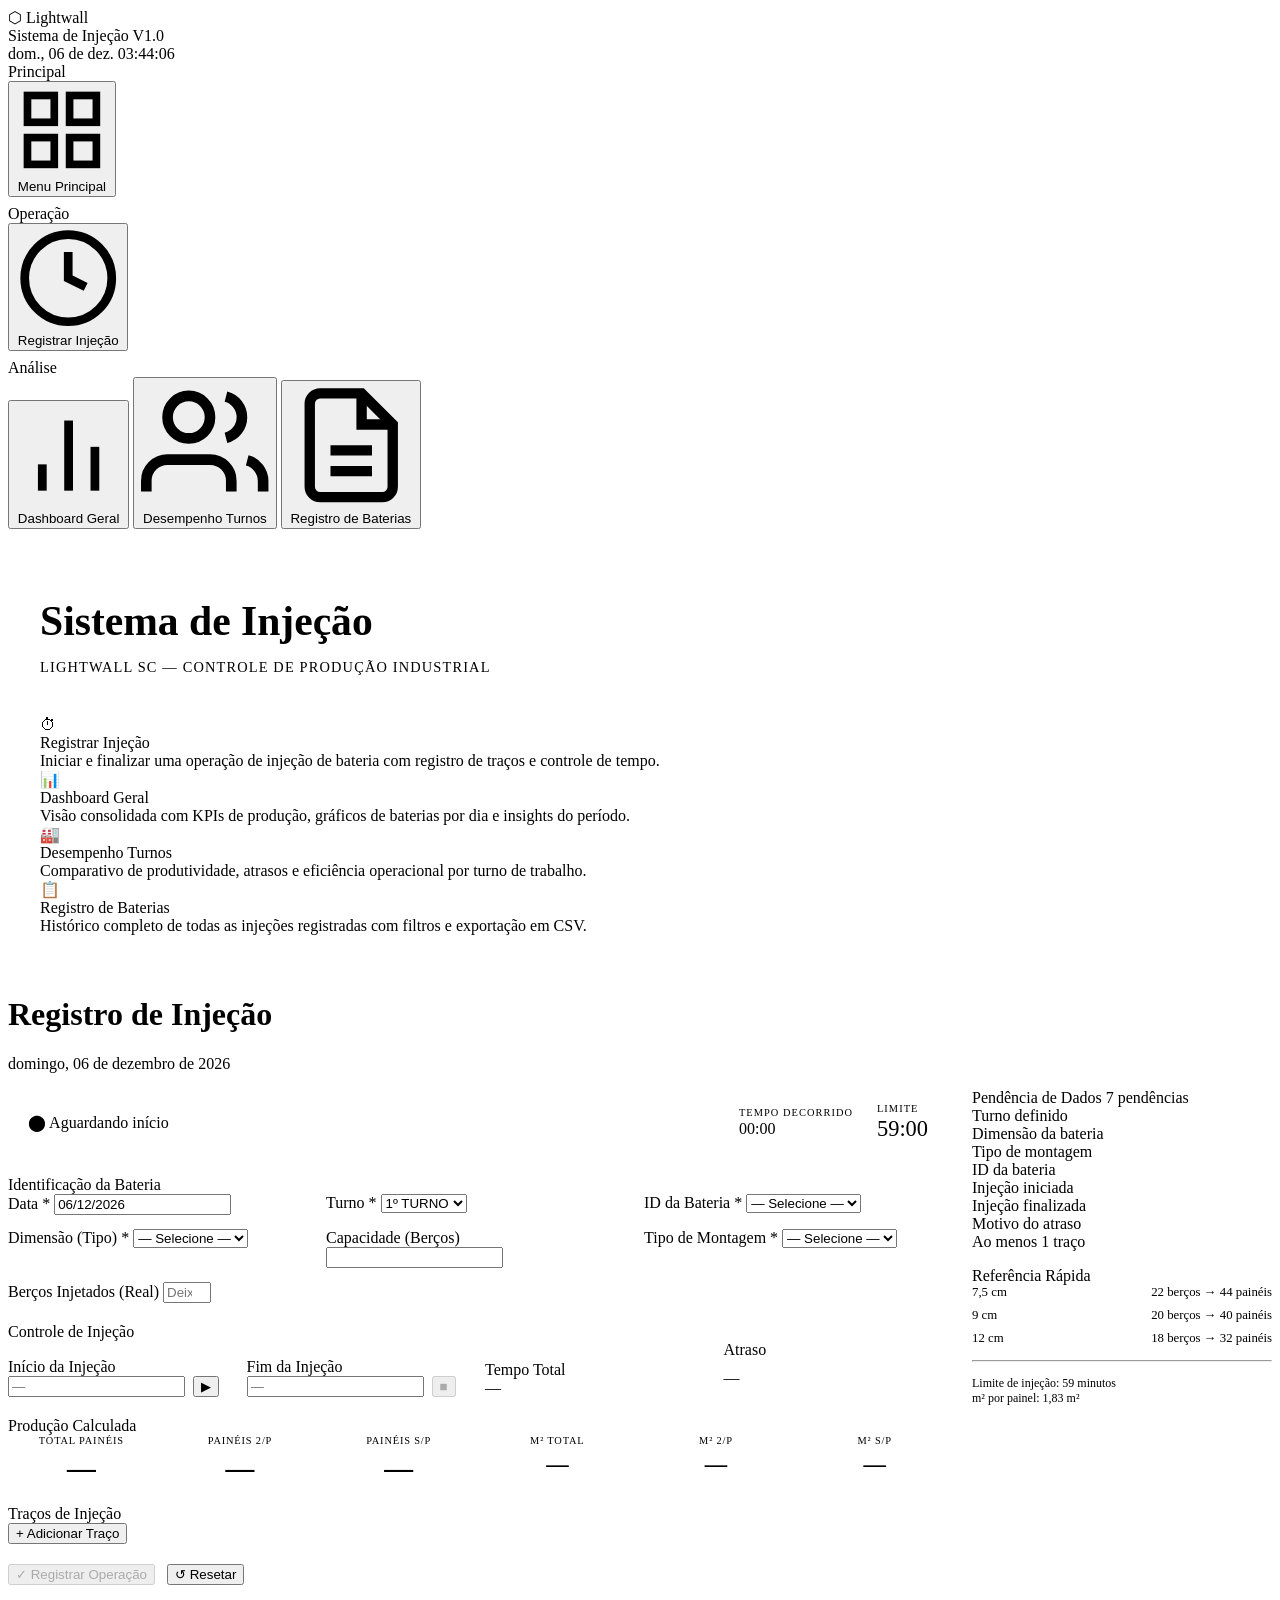
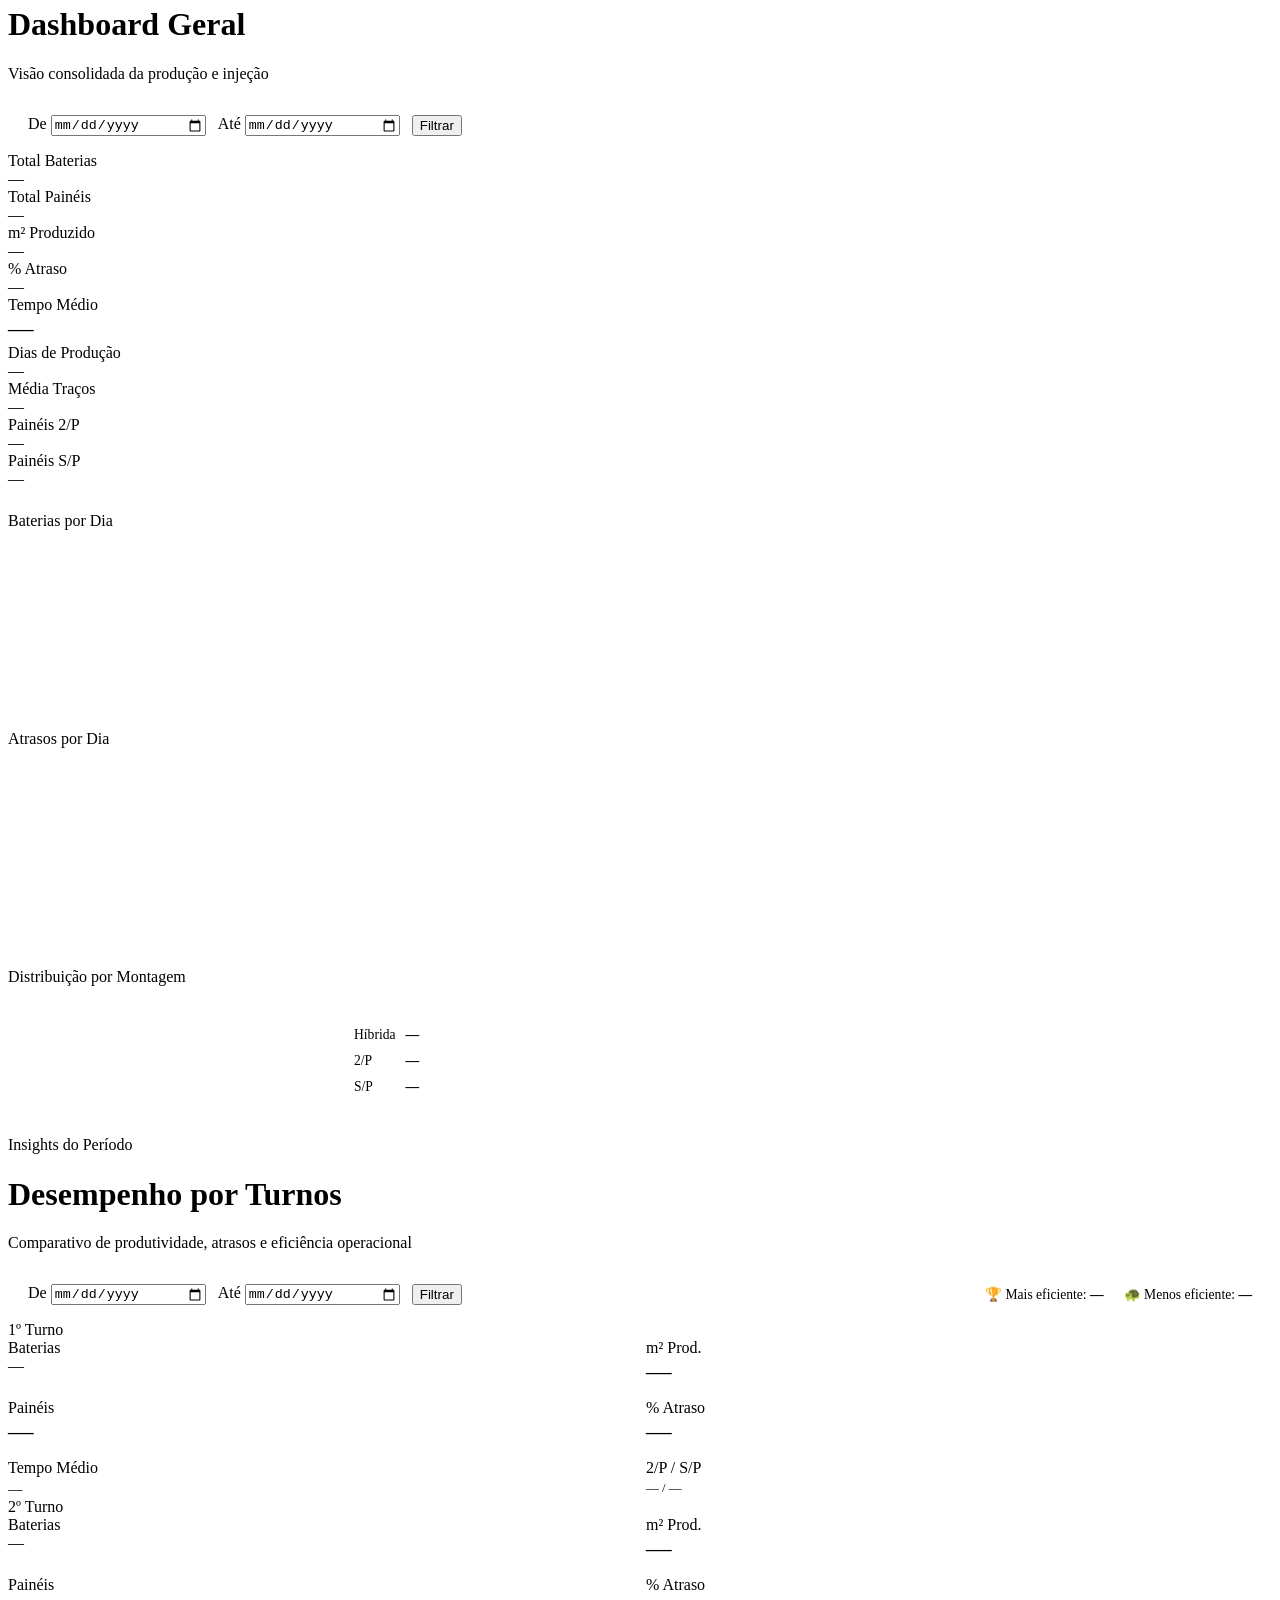
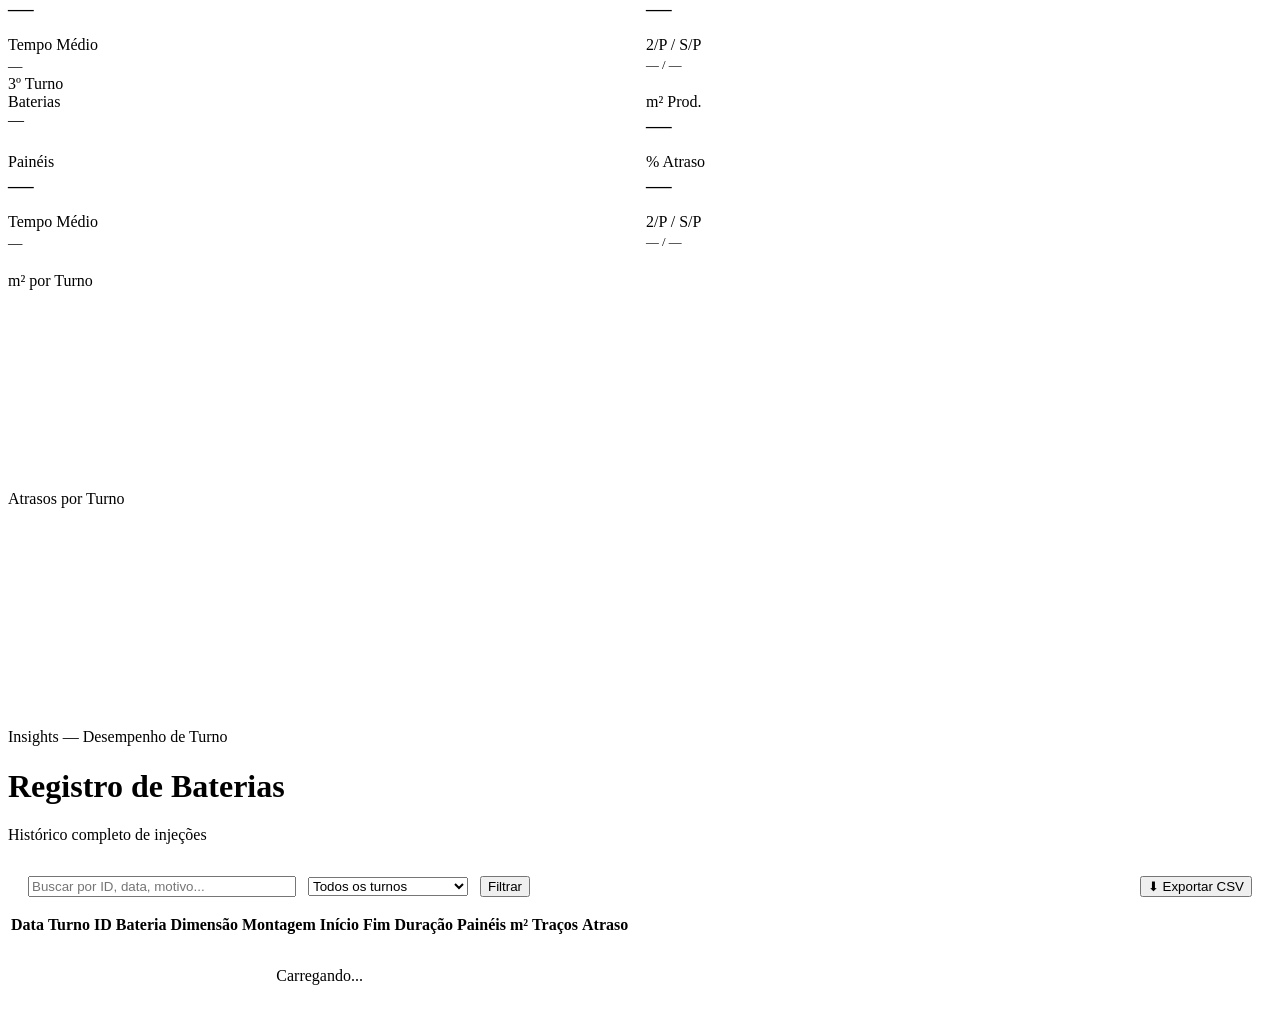
==== index.html @ affe4dbb "ajuste de data ajuste de capacidade de berço  ajuste de quantidades de painel no relatorio de bateri" ====
<!DOCTYPE html>
<html lang="pt-BR">
<head>
  <meta charset="UTF-8">
  <meta name="viewport" content="width=device-width, initial-scale=1.0">
  <title>Sistema de Injeção — Lightwall SC</title>
  <link rel="stylesheet" href="styles.css">
</head>
<body>

<div class="app-shell">

  <!-- ============ TOP BAR ============ -->
  <header class="topbar">
    <div class="topbar-logo">⬡ Lightwall</div>
    <div class="topbar-sub">Sistema de Injeção V1.0</div>
    <div class="topbar-right">
      <span id="topbar-date"></span>
      <span class="topbar-clock" id="topbar-clock">--:--:--</span>
    </div>
  </header>

  <!-- ============ SIDEBAR ============ -->
  <nav class="sidebar">
    <div class="sidebar-label">Principal</div>
    <button class="nav-item active" data-page="menu" onclick="showPage('menu',this)">
      <svg class="nav-icon" viewBox="0 0 24 24" fill="none" stroke="currentColor" stroke-width="2"><rect x="3" y="3" width="7" height="7"/><rect x="14" y="3" width="7" height="7"/><rect x="3" y="14" width="7" height="7"/><rect x="14" y="14" width="7" height="7"/></svg>
      Menu Principal
    </button>

    <div class="sidebar-label" style="margin-top:8px">Operação</div>
    <button class="nav-item" data-page="operacao" onclick="showPage('operacao',this)">
      <svg class="nav-icon" viewBox="0 0 24 24" fill="none" stroke="currentColor" stroke-width="2"><circle cx="12" cy="12" r="10"/><polyline points="12 6 12 12 16 14"/></svg>
      Registrar Injeção
    </button>

    <div class="sidebar-label" style="margin-top:8px">Análise</div>
    <button class="nav-item" data-page="dashboard" onclick="showPage('dashboard',this)">
      <svg class="nav-icon" viewBox="0 0 24 24" fill="none" stroke="currentColor" stroke-width="2"><line x1="18" y1="20" x2="18" y2="10"/><line x1="12" y1="20" x2="12" y2="4"/><line x1="6" y1="20" x2="6" y2="14"/></svg>
      Dashboard Geral
    </button>
    <button class="nav-item" data-page="turnos" onclick="showPage('turnos',this)">
      <svg class="nav-icon" viewBox="0 0 24 24" fill="none" stroke="currentColor" stroke-width="2"><path d="M17 21v-2a4 4 0 0 0-4-4H5a4 4 0 0 0-4 4v2"/><circle cx="9" cy="7" r="4"/><path d="M23 21v-2a4 4 0 0 0-3-3.87"/><path d="M16 3.13a4 4 0 0 1 0 7.75"/></svg>
      Desempenho Turnos
    </button>
    <button class="nav-item" data-page="registro" onclick="showPage('registro',this)">
      <svg class="nav-icon" viewBox="0 0 24 24" fill="none" stroke="currentColor" stroke-width="2"><path d="M14 2H6a2 2 0 0 0-2 2v16a2 2 0 0 0 2 2h12a2 2 0 0 0 2-2V8z"/><polyline points="14 2 14 8 20 8"/><line x1="16" y1="13" x2="8" y2="13"/><line x1="16" y1="17" x2="8" y2="17"/></svg>
      Registro de Baterias
    </button>
  </nav>

  <!-- ============ PAGE: MENU ============ -->
  <main class="main active" id="page-menu">
    <div style="padding:40px 32px">
      <div style="margin-bottom:40px">
        <h1 style="font-size:2.6rem;margin-bottom:6px">Sistema de <span style="color:var(--accent)">Injeção</span></h1>
        <p style="color:var(--text-3);font-size:.9rem;text-transform:uppercase;letter-spacing:.08em">Lightwall SC — Controle de produção industrial</p>
      </div>
      <div class="menu-grid">
        <div class="menu-card" onclick="showPage('operacao')">
          <div class="menu-card-icon">⏱</div>
          <div class="menu-card-title">Registrar Injeção</div>
          <div class="menu-card-desc">Iniciar e finalizar uma operação de injeção de bateria com registro de traços e controle de tempo.</div>
        </div>
        <div class="menu-card" onclick="showPage('dashboard')">
          <div class="menu-card-icon">📊</div>
          <div class="menu-card-title">Dashboard Geral</div>
          <div class="menu-card-desc">Visão consolidada com KPIs de produção, gráficos de baterias por dia e insights do período.</div>
        </div>
        <div class="menu-card" onclick="showPage('turnos')">
          <div class="menu-card-icon">🏭</div>
          <div class="menu-card-title">Desempenho Turnos</div>
          <div class="menu-card-desc">Comparativo de produtividade, atrasos e eficiência operacional por turno de trabalho.</div>
        </div>
        <div class="menu-card" onclick="showPage('registro')">
          <div class="menu-card-icon">📋</div>
          <div class="menu-card-title">Registro de Baterias</div>
          <div class="menu-card-desc">Histórico completo de todas as injeções registradas com filtros e exportação em CSV.</div>
        </div>
      </div>
    </div>
  </main>

  <!-- ============ PAGE: OPERAÇÃO ============ -->
  <main class="main" id="page-operacao">
    <div class="page-header">
      <h1 class="page-title">Registro de <span>Injeção</span></h1>
      <p class="page-desc" id="op-data">Carregando...</p>
    </div>

    <div class="page-body">
      <div style="display:grid;grid-template-columns:1fr 300px;gap:24px;align-items:start">

        <!-- Left: Main form -->
        <div style="display:flex;flex-direction:column;gap:20px">

          <!-- Status bar -->
          <div class="card" style="padding:14px 20px;display:flex;align-items:center;justify-content:space-between;gap:16px">
            <div id="status-banner"><span class="badge badge-gray">⬤ Aguardando início</span></div>
            <div style="display:flex;align-items:center;gap:24px">
              <div>
                <div style="font-size:.65rem;color:var(--text-3);text-transform:uppercase;letter-spacing:.1em;margin-bottom:2px">Tempo decorrido</div>
                <div class="timer-display" id="timer-display">00:00</div>
              </div>
              <div>
                <div style="font-size:.65rem;color:var(--text-3);text-transform:uppercase;letter-spacing:.1em;margin-bottom:2px">Limite</div>
                <div style="font-family:var(--font-mono);font-size:1.4rem;color:var(--text-3)">59:00</div>
              </div>
            </div>
          </div>

          <!-- Identificação -->
          <div class="card">
            <div class="card-title">Identificação da Bateria</div>
            <div style="display:grid;grid-template-columns:repeat(3,1fr);gap:14px">
              <div class="form-group">
                <label class="form-label">Data <span class="required">*</span></label>
                <input class="form-input auto-filled" id="op-data-val" readonly
                  value="" style="color:var(--accent)">
              </div>
              <div class="form-group">
                <label class="form-label">Turno <span class="required">*</span></label>
                <select class="form-select" id="op-turno">
                  <option>1º TURNO</option>
                  <option>2º TURNO</option>
                  <option>3º TURNO</option>
                </select>
              </div>
              <div class="form-group">
                <label class="form-label">ID da Bateria <span class="required">*</span></label>
                <select class="form-select" id="op-id-bateria">
                  <option value="">— Selecione —</option>
                  <option>B1</option><option>B2</option><option>B3</option><option>B4</option>
                  <option>B5-7,5cm</option><option>B6-12cm</option><option>B7</option>
                  <option>B8</option><option>B9</option><option>B10</option>
                  <option>B11</option><option>B12</option>
                </select>
              </div>
              <div class="form-group">
                <label class="form-label">Dimensão (Tipo) <span class="required">*</span></label>
                <select class="form-select" id="op-dimensao">
                  <option value="">— Selecione —</option>
                  <option>7,5 cm</option>
                  <option>9 cm</option>
                  <option>12 cm</option>
                </select>
              </div>
              <div class="form-group">
                <label class="form-label">Capacidade (Berços)</label>
                <input class="form-input auto-filled" id="op-capacidade" readonly>
              </div>
              <div class="form-group">
                <label class="form-label">Tipo de Montagem <span class="required">*</span></label>
                <select class="form-select" id="op-montagem">
                  <option value="">— Selecione —</option>
                  <option>2/P</option>
                  <option>S/P</option>
                  <option>HÍBRIDA</option>
                </select>
              </div>
              <div class="form-group">
                <label class="form-label">Berços Injetados (Real)</label>
                <input class="form-input" type="number" id="op-bercos-reais"
                  placeholder="Deixe vazio para usar capacidade total" min="1" max="22">
              </div>
            </div>
          </div>

          <!-- Cronômetro de injeção -->
          <div class="card">
            <div class="card-title">Controle de Injeção</div>
            <div style="display:grid;grid-template-columns:1fr 1fr 1fr 1fr;gap:14px;align-items:end">
              <div class="form-group">
                <label class="form-label">Início da Injeção</label>
                <div style="display:flex;gap:8px">
                  <input class="form-input auto-filled" id="op-inicio" readonly placeholder="—">
                  <button class="btn btn-success btn-sm" id="btn-iniciar" title="Iniciar injeção">▶</button>
                </div>
              </div>
              <div class="form-group">
                <label class="form-label">Fim da Injeção</label>
                <div style="display:flex;gap:8px">
                  <input class="form-input auto-filled" id="op-fim" readonly placeholder="—">
                  <button class="btn btn-danger btn-sm" id="btn-finalizar" disabled title="Finalizar injeção">■</button>
                </div>
              </div>
              <div class="form-group">
                <label class="form-label">Tempo Total</label>
                <div class="form-input auto-filled" id="op-tempo-total" style="display:flex;align-items:center">—</div>
              </div>
              <div class="form-group">
                <label class="form-label">Atraso</label>
                <div id="op-atraso" style="display:flex;align-items:center;height:38px">—</div>
              </div>
            </div>
            <div id="op-motivo-row" style="display:none;margin-top:14px">
              <div class="form-group" style="flex-direction:row;align-items:center;gap:16px">
                <div style="flex:1">
                  <label class="form-label">Motivo do Atraso <span class="required">*</span></label>
                  <input class="form-input" id="op-motivo"
                    placeholder="Descreva o motivo do atraso (>59min)">
                </div>
              </div>
            </div>
          </div>

          <!-- Produção calculada -->
          <div class="card">
            <div class="card-title">Produção Calculada</div>
            <div style="display:grid;grid-template-columns:repeat(6,1fr);gap:12px;text-align:center">
              <div>
                <div style="font-size:.65rem;color:var(--text-3);text-transform:uppercase;letter-spacing:.08em;margin-bottom:6px">Total Painéis</div>
                <div style="font-family:var(--font-display);font-size:1.8rem;font-weight:800;color:var(--accent)" id="op-paineis-total">—</div>
              </div>
              <div>
                <div style="font-size:.65rem;color:var(--text-3);text-transform:uppercase;letter-spacing:.08em;margin-bottom:6px">Painéis 2/P</div>
                <div style="font-family:var(--font-display);font-size:1.8rem;font-weight:800;color:var(--blue)" id="op-paineis-2p">—</div>
              </div>
              <div>
                <div style="font-size:.65rem;color:var(--text-3);text-transform:uppercase;letter-spacing:.08em;margin-bottom:6px">Painéis S/P</div>
                <div style="font-family:var(--font-display);font-size:1.8rem;font-weight:800;color:var(--green)" id="op-paineis-sp">—</div>
              </div>
              <div>
                <div style="font-size:.65rem;color:var(--text-3);text-transform:uppercase;letter-spacing:.08em;margin-bottom:6px">m² Total</div>
                <div style="font-family:var(--font-display);font-size:1.4rem;font-weight:800;color:var(--text)" id="op-m2-total">—</div>
              </div>
              <div>
                <div style="font-size:.65rem;color:var(--text-3);text-transform:uppercase;letter-spacing:.08em;margin-bottom:6px">m² 2/P</div>
                <div style="font-family:var(--font-display);font-size:1.4rem;font-weight:800;color:var(--blue)" id="op-m2-2p">—</div>
              </div>
              <div>
                <div style="font-size:.65rem;color:var(--text-3);text-transform:uppercase;letter-spacing:.08em;margin-bottom:6px">m² S/P</div>
                <div style="font-family:var(--font-display);font-size:1.4rem;font-weight:800;color:var(--green)" id="op-m2-sp">—</div>
              </div>
            </div>
          </div>

          <!-- Traços -->
          <div class="card">
            <div class="card-title" style="justify-content:space-between">
              <span>Traços de Injeção</span>
            </div>
            <div class="traco-section" id="tracos-container"></div>
            <button class="traco-add-btn mt-4" id="btn-add-traco">
              + Adicionar Traço
            </button>
          </div>

          <!-- Actions -->
          <div style="display:flex;gap:12px;flex-wrap:wrap">
            <button class="btn btn-primary btn-lg" id="btn-registrar" disabled>
              ✓ Registrar Operação
            </button>
            <button class="btn btn-ghost" id="btn-resetar">
              ↺ Resetar
            </button>
          </div>

        </div>

        <!-- Right: Pendências -->
        <div style="position:sticky;top:20px;display:flex;flex-direction:column;gap:16px">
          <div class="card">
            <div class="card-title" style="justify-content:space-between">
              Pendência de Dados
              <span id="pendencia-badge"></span>
            </div>
            <div class="pendency-list" id="pendencia-list"></div>
          </div>

          <div class="card">
            <div class="card-title">Referência Rápida</div>
            <div style="font-size:.8rem;color:var(--text-2);display:flex;flex-direction:column;gap:8px">
              <div style="display:flex;justify-content:space-between">
                <span>7,5 cm</span><span style="color:var(--text-3)">22 berços → 44 painéis</span>
              </div>
              <div style="display:flex;justify-content:space-between">
                <span>9 cm</span><span style="color:var(--text-3)">20 berços → 40 painéis</span>
              </div>
              <div style="display:flex;justify-content:space-between">
                <span>12 cm</span><span style="color:var(--text-3)">18 berços → 32 painéis</span>
              </div>
              <hr class="divider" style="margin:6px 0">
              <div style="color:var(--text-3);font-size:.75rem">
                Limite de injeção: <span style="color:var(--accent)">59 minutos</span><br>
                m² por painel: <span style="color:var(--accent)">1,83 m²</span>
              </div>
            </div>
          </div>
        </div>

      </div>
    </div>
  </main>

  <!-- ============ PAGE: DASHBOARD ============ -->
  <main class="main" id="page-dashboard">
    <div class="page-header">
      <h1 class="page-title">Dashboard <span>Geral</span></h1>
      <p class="page-desc">Visão consolidada da produção e injeção</p>
    </div>

    <div class="page-body">

      <!-- Filtros -->
      <div class="card mb-4" style="padding:16px 20px">
        <div style="display:flex;align-items:center;gap:12px;flex-wrap:wrap">
          <div class="form-group" style="flex-direction:row;align-items:center;gap:8px">
            <label class="form-label" style="white-space:nowrap">De</label>
            <input class="form-input" type="date" id="dash-data-inicio" style="width:150px">
          </div>
          <div class="form-group" style="flex-direction:row;align-items:center;gap:8px">
            <label class="form-label" style="white-space:nowrap">Até</label>
            <input class="form-input" type="date" id="dash-data-fim" style="width:150px">
          </div>
          <button class="btn btn-outline-accent" id="btn-dash-filtrar">Filtrar</button>
        </div>
      </div>

      <!-- KPIs Row 1 -->
      <div class="kpi-grid">
        <div class="kpi-card">
          <div class="kpi-label">Total Baterias</div>
          <div class="kpi-value accent" id="kpi-total-baterias">—</div>
        </div>
        <div class="kpi-card">
          <div class="kpi-label">Total Painéis</div>
          <div class="kpi-value" id="kpi-total-paineis">—</div>
        </div>
        <div class="kpi-card">
          <div class="kpi-label">m² Produzido</div>
          <div class="kpi-value" id="kpi-total-m2">—</div>
        </div>
        <div class="kpi-card red">
          <div class="kpi-label">% Atraso</div>
          <div class="kpi-value red" id="kpi-pct-atraso">—</div>
        </div>
        <div class="kpi-card">
          <div class="kpi-label">Tempo Médio</div>
          <div class="kpi-value" style="font-size:1.6rem" id="kpi-tempo-medio">—</div>
        </div>
        <div class="kpi-card green">
          <div class="kpi-label">Dias de Produção</div>
          <div class="kpi-value green" id="kpi-dias-prod">—</div>
        </div>
        <div class="kpi-card blue">
          <div class="kpi-label">Média Traços</div>
          <div class="kpi-value blue" id="kpi-media-tracos">—</div>
        </div>
      </div>

      <!-- KPIs Row 2 -->
      <div class="kpi-grid" style="grid-template-columns:1fr 1fr;margin-bottom:24px">
        <div class="kpi-card blue">
          <div class="kpi-label">Painéis 2/P</div>
          <div class="kpi-value blue" id="kpi-paineis-2p">—</div>
        </div>
        <div class="kpi-card green">
          <div class="kpi-label">Painéis S/P</div>
          <div class="kpi-value green" id="kpi-paineis-sp">—</div>
        </div>
      </div>

      <div class="grid-2" style="gap:20px;margin-bottom:20px">
        <!-- Chart baterias/dia -->
        <div class="card">
          <div class="card-title">Baterias por Dia</div>
          <canvas id="chart-baterias" style="width:100%;height:200px;display:block"></canvas>
        </div>
        <!-- Chart atrasos/dia -->
        <div class="card">
          <div class="card-title">Atrasos por Dia</div>
          <canvas id="chart-atrasos" style="width:100%;height:200px;display:block"></canvas>
        </div>
      </div>

      <div class="grid-2" style="gap:20px;margin-bottom:20px">
        <!-- Donut tipos montagem -->
        <div class="card">
          <div class="card-title">Distribuição por Montagem</div>
          <div style="display:flex;align-items:center;gap:24px">
            <canvas id="chart-tipos"></canvas>
            <div style="display:flex;flex-direction:column;gap:10px">
              <div style="display:flex;align-items:center;gap:10px;font-size:.85rem">
                <div style="width:12px;height:12px;border-radius:3px;background:var(--accent)"></div>
                <span>Híbrida</span>
                <strong style="margin-left:auto" id="donut-hibrida">—</strong>
              </div>
              <div style="display:flex;align-items:center;gap:10px;font-size:.85rem">
                <div style="width:12px;height:12px;border-radius:3px;background:var(--blue)"></div>
                <span>2/P</span>
                <strong style="margin-left:auto" id="donut-2p">—</strong>
              </div>
              <div style="display:flex;align-items:center;gap:10px;font-size:.85rem">
                <div style="width:12px;height:12px;border-radius:3px;background:var(--green)"></div>
                <span>S/P</span>
                <strong style="margin-left:auto" id="donut-sp">—</strong>
              </div>
            </div>
          </div>
        </div>

        <!-- Insights -->
        <div class="card">
          <div class="card-title">Insights do Período</div>
          <div class="insight-box" id="dash-insights"></div>
        </div>
      </div>

    </div>
  </main>

  <!-- ============ PAGE: TURNOS ============ -->
  <main class="main" id="page-turnos">
    <div class="page-header">
      <h1 class="page-title">Desempenho por <span>Turnos</span></h1>
      <p class="page-desc">Comparativo de produtividade, atrasos e eficiência operacional</p>
    </div>

    <div class="page-body">

      <!-- Filtros + melhor/pior turno -->
      <div class="card mb-4" style="padding:16px 20px">
        <div style="display:flex;align-items:center;justify-content:space-between;flex-wrap:wrap;gap:16px">
          <div style="display:flex;align-items:center;gap:12px;flex-wrap:wrap">
            <div class="form-group" style="flex-direction:row;align-items:center;gap:8px">
              <label class="form-label" style="white-space:nowrap">De</label>
              <input class="form-input" type="date" id="turnos-data-inicio" style="width:150px">
            </div>
            <div class="form-group" style="flex-direction:row;align-items:center;gap:8px">
              <label class="form-label" style="white-space:nowrap">Até</label>
              <input class="form-input" type="date" id="turnos-data-fim" style="width:150px">
            </div>
            <button class="btn btn-outline-accent" id="btn-turnos-filtrar">Filtrar</button>
          </div>
          <div style="display:flex;gap:20px;font-size:.85rem">
            <div>🏆 Mais eficiente: <strong style="color:var(--accent)" id="melhor-turno">—</strong></div>
            <div>🐢 Menos eficiente: <strong style="color:var(--text-2)" id="pior-turno">—</strong></div>
          </div>
        </div>
      </div>

      <!-- Turno cards -->
      <div class="grid-3" style="gap:20px;margin-bottom:20px">
        <!-- T1 -->
        <div class="card" style="border-top:3px solid var(--accent)">
          <div class="card-title">1º Turno</div>
          <div style="display:grid;grid-template-columns:1fr 1fr;gap:12px">
            <div><div class="kpi-label">Baterias</div><div class="kpi-value accent" id="t1-baterias">—</div></div>
            <div><div class="kpi-label">m² Prod.</div><div class="kpi-value" style="font-size:1.6rem" id="t1-m2">—</div></div>
            <div><div class="kpi-label">Painéis</div><div class="kpi-value" style="font-size:1.6rem" id="t1-paineis">—</div></div>
            <div><div class="kpi-label">% Atraso</div><div class="kpi-value red" style="font-size:1.6rem" id="t1-atraso">—</div></div>
            <div><div class="kpi-label">Tempo Médio</div><div style="font-family:var(--font-mono);font-size:.9rem;color:var(--text-2);margin-top:4px" id="t1-tempo">—</div></div>
            <div><div class="kpi-label">2/P / S/P</div><div style="font-size:.8rem;color:var(--text-2);margin-top:4px"><span id="t1-2p">—</span> / <span id="t1-sp">—</span></div></div>
          </div>
        </div>
        <!-- T2 -->
        <div class="card" style="border-top:3px solid var(--blue)">
          <div class="card-title">2º Turno</div>
          <div style="display:grid;grid-template-columns:1fr 1fr;gap:12px">
            <div><div class="kpi-label">Baterias</div><div class="kpi-value blue" id="t2-baterias">—</div></div>
            <div><div class="kpi-label">m² Prod.</div><div class="kpi-value" style="font-size:1.6rem" id="t2-m2">—</div></div>
            <div><div class="kpi-label">Painéis</div><div class="kpi-value" style="font-size:1.6rem" id="t2-paineis">—</div></div>
            <div><div class="kpi-label">% Atraso</div><div class="kpi-value red" style="font-size:1.6rem" id="t2-atraso">—</div></div>
            <div><div class="kpi-label">Tempo Médio</div><div style="font-family:var(--font-mono);font-size:.9rem;color:var(--text-2);margin-top:4px" id="t2-tempo">—</div></div>
            <div><div class="kpi-label">2/P / S/P</div><div style="font-size:.8rem;color:var(--text-2);margin-top:4px"><span id="t2-2p">—</span> / <span id="t2-sp">—</span></div></div>
          </div>
        </div>
        <!-- T3 -->
        <div class="card" style="border-top:3px solid var(--green)">
          <div class="card-title">3º Turno</div>
          <div style="display:grid;grid-template-columns:1fr 1fr;gap:12px">
            <div><div class="kpi-label">Baterias</div><div class="kpi-value green" id="t3-baterias">—</div></div>
            <div><div class="kpi-label">m² Prod.</div><div class="kpi-value" style="font-size:1.6rem" id="t3-m2">—</div></div>
            <div><div class="kpi-label">Painéis</div><div class="kpi-value" style="font-size:1.6rem" id="t3-paineis">—</div></div>
            <div><div class="kpi-label">% Atraso</div><div class="kpi-value red" style="font-size:1.6rem" id="t3-atraso">—</div></div>
            <div><div class="kpi-label">Tempo Médio</div><div style="font-family:var(--font-mono);font-size:.9rem;color:var(--text-2);margin-top:4px" id="t3-tempo">—</div></div>
            <div><div class="kpi-label">2/P / S/P</div><div style="font-size:.8rem;color:var(--text-2);margin-top:4px"><span id="t3-2p">—</span> / <span id="t3-sp">—</span></div></div>
          </div>
        </div>
      </div>

      <!-- Charts turnos -->
      <div class="grid-2" style="gap:20px;margin-bottom:20px">
        <div class="card">
          <div class="card-title">m² por Turno</div>
          <canvas id="chart-turnos-m2" style="width:100%;height:200px;display:block"></canvas>
        </div>
        <div class="card">
          <div class="card-title">Atrasos por Turno</div>
          <canvas id="chart-turnos-atraso" style="width:100%;height:200px;display:block"></canvas>
        </div>
      </div>

      <div class="card">
        <div class="card-title">Insights — Desempenho de Turno</div>
        <div class="insight-box" id="turnos-insights"></div>
      </div>

    </div>
  </main>

  <!-- ============ PAGE: REGISTRO DE BATERIAS ============ -->
  <main class="main" id="page-registro">
    <div class="page-header">
      <h1 class="page-title">Registro de <span>Baterias</span></h1>
      <p class="page-desc">Histórico completo de injeções</p>
    </div>

    <div class="page-body">

      <div class="card mb-4" style="padding:16px 20px">
        <div style="display:flex;align-items:center;gap:12px;flex-wrap:wrap;justify-content:space-between">
          <div style="display:flex;gap:12px;align-items:center;flex-wrap:wrap">
            <input class="form-input" type="text" id="reg-busca"
              placeholder="Buscar por ID, data, motivo..." style="width:260px">
            <select class="form-select" id="reg-turno" style="width:160px">
              <option value="">Todos os turnos</option>
              <option>1º TURNO</option>
              <option>2º TURNO</option>
              <option>3º TURNO</option>
            </select>
            <button class="btn btn-outline-accent" id="btn-registro-filtrar">Filtrar</button>
          </div>
          <div style="display:flex;align-items:center;gap:12px">
            <span style="font-size:.78rem;color:var(--text-3)" id="reg-count"></span>
            <button class="btn btn-ghost btn-sm" onclick="LWDash.exportCSV()">⬇ Exportar CSV</button>
          </div>
        </div>
      </div>

      <div class="table-wrap">
        <table>
          <thead>
            <tr>
              <th>Data</th>
              <th>Turno</th>
              <th>ID Bateria</th>
              <th>Dimensão</th>
              <th>Montagem</th>
              <th>Início</th>
              <th>Fim</th>
              <th>Duração</th>
              <th>Painéis</th>
              <th>m²</th>
              <th>Traços</th>
              <th>Atraso</th>
            </tr>
          </thead>
          <tbody id="registro-tbody">
            <tr><td colspan="12" style="text-align:center;color:var(--text-3);padding:30px">Carregando...</td></tr>
          </tbody>
        </table>
      </div>

    </div>
  </main>

</div><!-- .app-shell -->

<!-- ============ SUCCESS MODAL ============ -->
<div id="success-modal" style="
  display:none;position:fixed;inset:0;background:rgba(0,0,0,.7);
  z-index:999;align-items:center;justify-content:center
">
  <div style="
    background:var(--bg-card);border:1px solid var(--border);
    border-radius:var(--radius-lg);padding:36px;width:420px;max-width:90vw;
    box-shadow:0 24px 80px rgba(0,0,0,.6)
  ">
    <div style="text-align:center;margin-bottom:24px">
      <div style="font-size:3rem;margin-bottom:12px">✅</div>
      <h2 style="font-family:var(--font-display);font-size:1.6rem;color:var(--green)">Operação Registrada!</h2>
    </div>
    <div style="display:grid;grid-template-columns:1fr 1fr;gap:12px;margin-bottom:24px">
      <div class="kpi-card" style="padding:14px">
        <div class="kpi-label">Bateria</div>
        <div style="font-family:var(--font-display);font-size:1.4rem;font-weight:800;color:var(--accent)" id="modal-bateria">—</div>
      </div>
      <div class="kpi-card" style="padding:14px">
        <div class="kpi-label">Duração</div>
        <div style="font-family:var(--font-mono);font-size:1rem;color:var(--text);margin-top:4px" id="modal-tempo">—</div>
      </div>
      <div class="kpi-card" style="padding:14px">
        <div class="kpi-label">Painéis</div>
        <div style="font-family:var(--font-display);font-size:1.4rem;font-weight:800;color:var(--text)" id="modal-paineis">—</div>
      </div>
      <div class="kpi-card" style="padding:14px">
        <div class="kpi-label">m² Produzido</div>
        <div style="font-family:var(--font-display);font-size:1.2rem;font-weight:700;color:var(--text)" id="modal-m2">—</div>
      </div>
    </div>
    <div style="display:flex;align-items:center;justify-content:space-between;margin-bottom:20px">
      <span style="color:var(--text-2);font-size:.85rem">Atraso:</span>
      <span id="modal-atraso"></span>
    </div>
    <div style="display:flex;gap:10px">
      <button class="btn btn-success" style="flex:1" onclick="LWOp.closeModal()">Nova Operação</button>
      <button class="btn btn-ghost" onclick="LWOp.closeModal();showPage('registro')">Ver Registro</button>
    </div>
  </div>
</div>

<!-- ============ SCRIPTS ============ -->
<script src="data.js"></script>
<script src="operacao.js"></script>
<script src="dashboard.js"></script>
<script>

  // ---- Navigation ----
  function showPage(pageId, navEl) {
    document.querySelectorAll('.main').forEach(p => p.classList.remove('active'));
    document.querySelectorAll('.nav-item').forEach(n => n.classList.remove('active'));

    document.getElementById('page-' + pageId).classList.add('active');

    if (navEl) {
      navEl.classList.add('active');
    } else {
      const btn = document.querySelector(`[data-page="${pageId}"]`);
      if (btn) btn.classList.add('active');
    }

    // Init page if needed
    if (pageId === 'dashboard' && !window._dashInit) {
      window._dashInit = true;
      LWDash.initDashboard();
    }
    if (pageId === 'turnos' && !window._turnosInit) {
      window._turnosInit = true;
      LWDash.initTurnos();
    }
    if (pageId === 'registro') {
      LWDash.initRegistro();
    }
    if (pageId === 'dashboard') {
      // redraw charts on tab switch (canvas needs layout)
      setTimeout(() => LWDash.initDashboard(), 50);
    }
  }

  // ---- Boot ----
  document.addEventListener('DOMContentLoaded', () => {
    // Set date in topbar and op form
    const now = new Date();
    document.getElementById('topbar-date').textContent = now.toLocaleDateString('pt-BR', {
      weekday: 'short', day: '2-digit', month: 'short'
    });
    const opDataVal = document.getElementById('op-data-val');
    if (opDataVal) opDataVal.value = now.toLocaleDateString('pt-BR');

    // Seed historical data from original spreadsheet
    LW.seedHistoricalData();

    // Init operation page
    LWOp.init();
  });

</script>
</body>
</html>
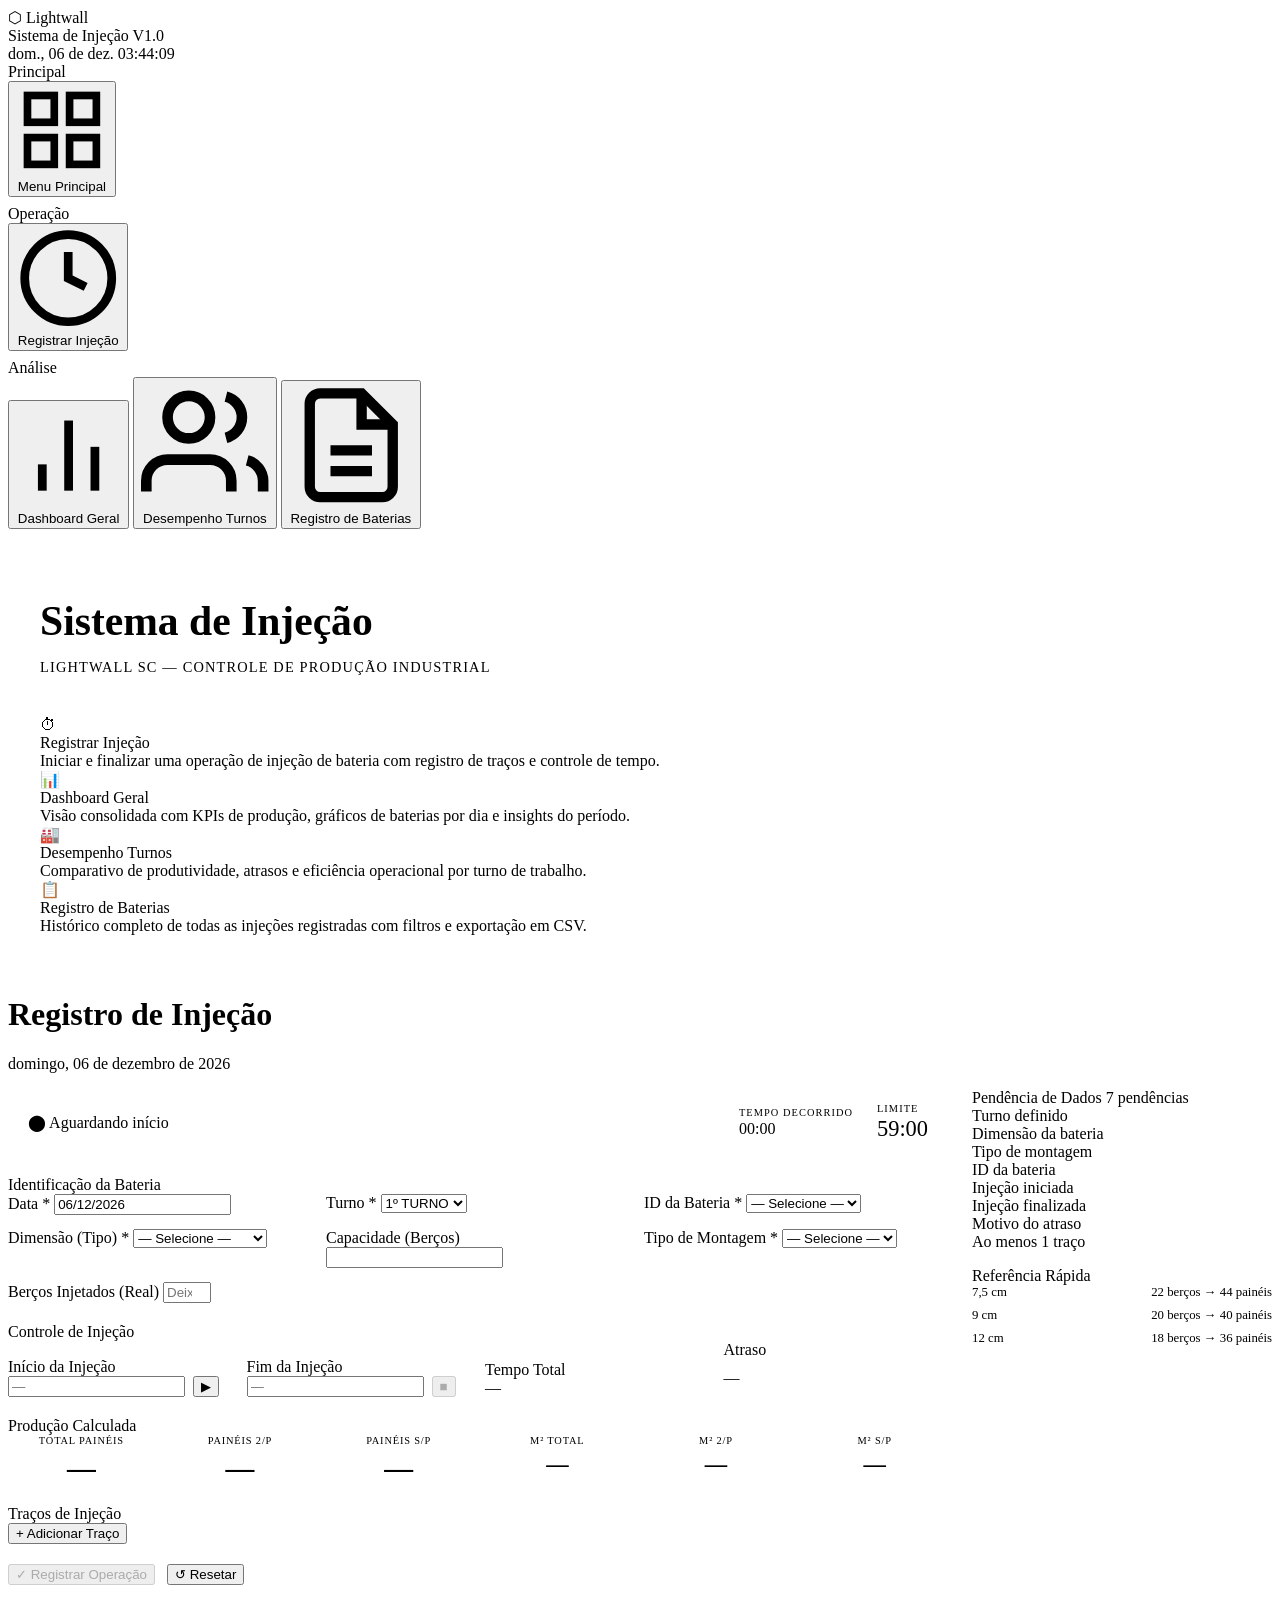
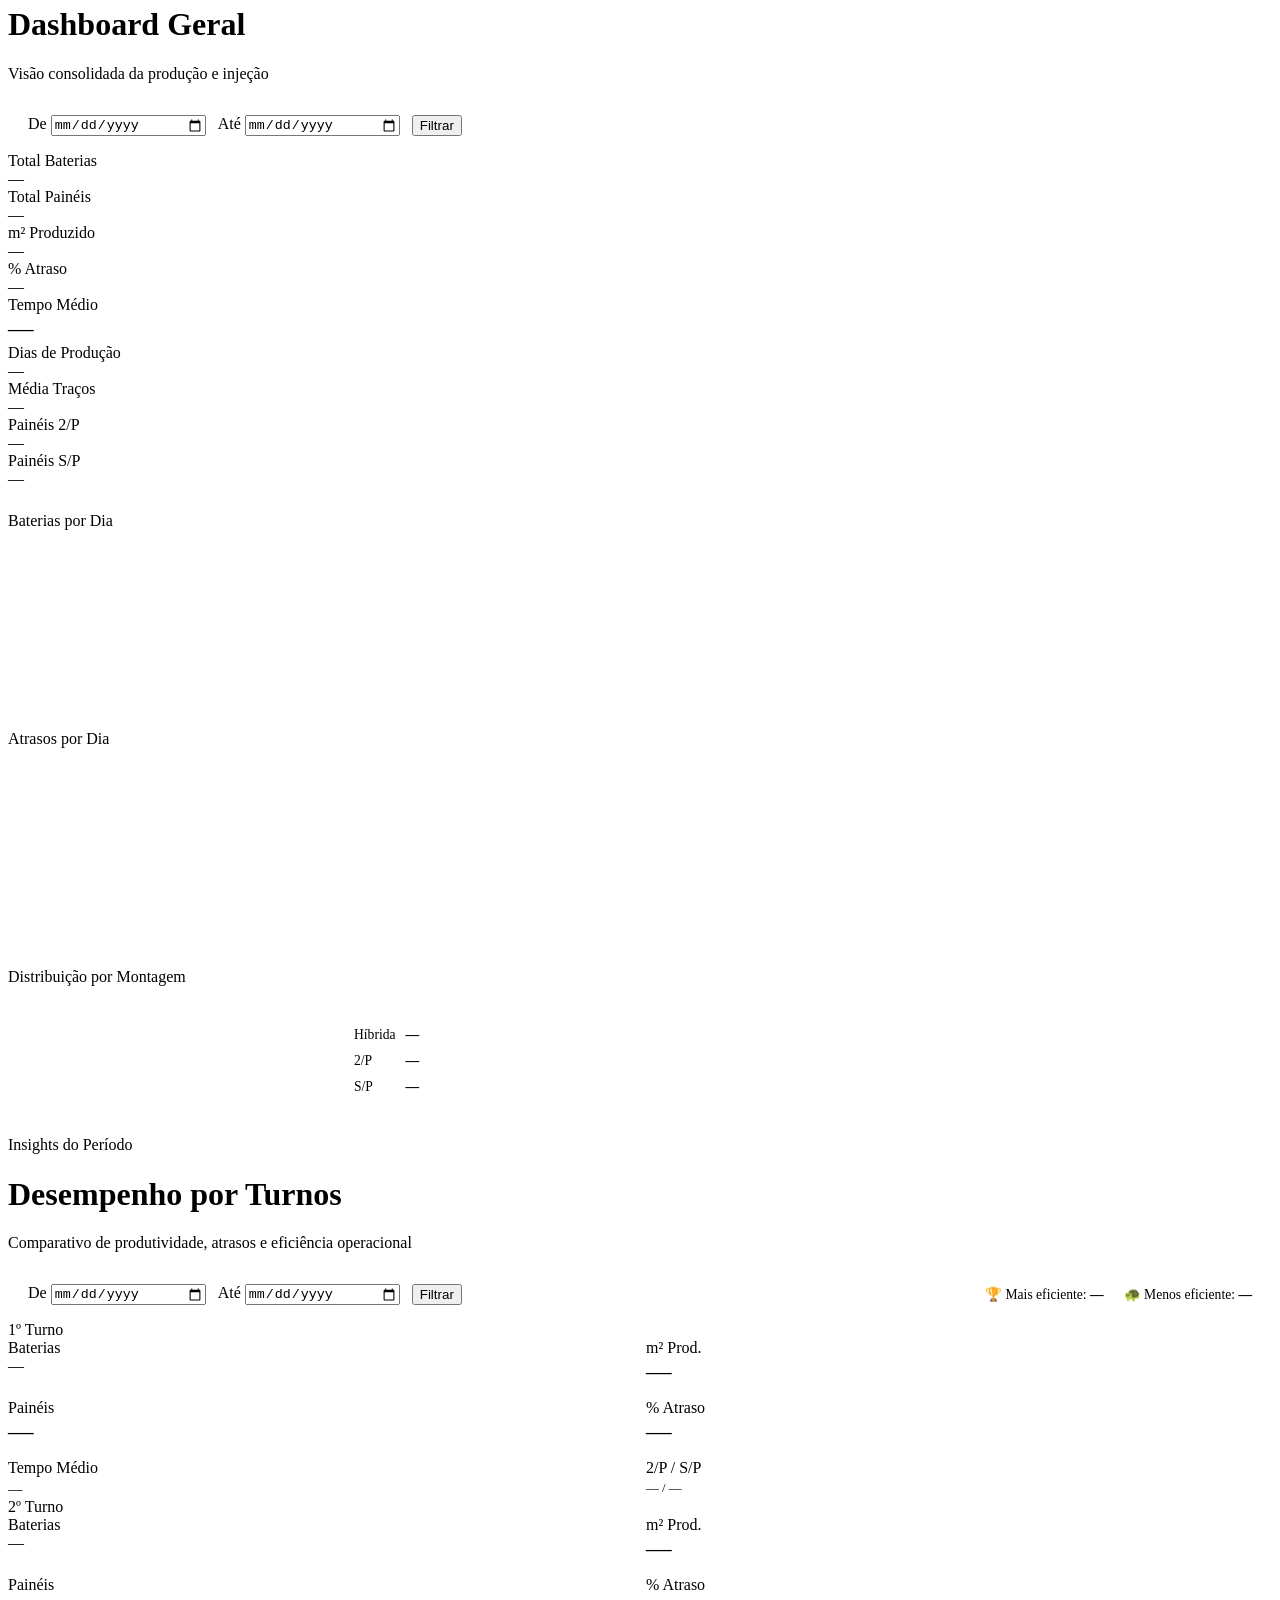
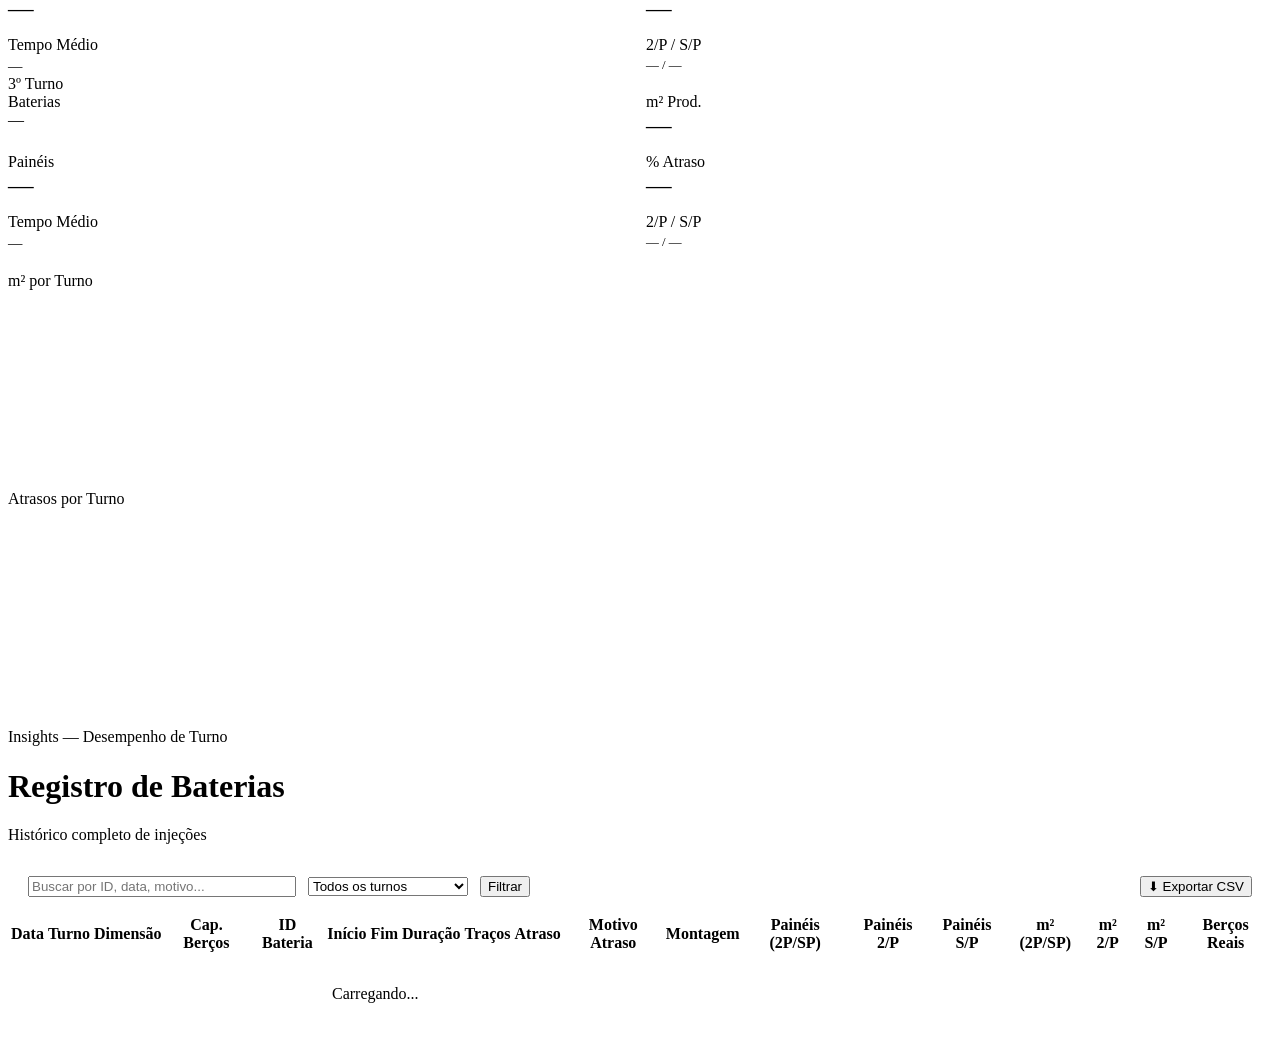
==== commit f7f3f942: "Adiciona configuração inicial e lógica de carregamento para a tela de operação; implementa seleção d" ====
--- a/index.html
+++ b/index.html
@@ -1,661 +1,769 @@
 <!DOCTYPE html>
 <html lang="pt-BR">
+
 <head>
   <meta charset="UTF-8">
   <meta name="viewport" content="width=device-width, initial-scale=1.0">
   <title>Sistema de Injeção — Lightwall SC</title>
   <link rel="stylesheet" href="styles.css">
 </head>
+
 <body>
 
-<div class="app-shell">
-
-  <!-- ============ TOP BAR ============ -->
-  <header class="topbar">
-    <div class="topbar-logo">⬡ Lightwall</div>
-    <div class="topbar-sub">Sistema de Injeção V1.0</div>
-    <div class="topbar-right">
-      <span id="topbar-date"></span>
-      <span class="topbar-clock" id="topbar-clock">--:--:--</span>
-    </div>
-  </header>
-
-  <!-- ============ SIDEBAR ============ -->
-  <nav class="sidebar">
-    <div class="sidebar-label">Principal</div>
-    <button class="nav-item active" data-page="menu" onclick="showPage('menu',this)">
-      <svg class="nav-icon" viewBox="0 0 24 24" fill="none" stroke="currentColor" stroke-width="2"><rect x="3" y="3" width="7" height="7"/><rect x="14" y="3" width="7" height="7"/><rect x="3" y="14" width="7" height="7"/><rect x="14" y="14" width="7" height="7"/></svg>
-      Menu Principal
-    </button>
-
-    <div class="sidebar-label" style="margin-top:8px">Operação</div>
-    <button class="nav-item" data-page="operacao" onclick="showPage('operacao',this)">
-      <svg class="nav-icon" viewBox="0 0 24 24" fill="none" stroke="currentColor" stroke-width="2"><circle cx="12" cy="12" r="10"/><polyline points="12 6 12 12 16 14"/></svg>
-      Registrar Injeção
-    </button>
-
-    <div class="sidebar-label" style="margin-top:8px">Análise</div>
-    <button class="nav-item" data-page="dashboard" onclick="showPage('dashboard',this)">
-      <svg class="nav-icon" viewBox="0 0 24 24" fill="none" stroke="currentColor" stroke-width="2"><line x1="18" y1="20" x2="18" y2="10"/><line x1="12" y1="20" x2="12" y2="4"/><line x1="6" y1="20" x2="6" y2="14"/></svg>
-      Dashboard Geral
-    </button>
-    <button class="nav-item" data-page="turnos" onclick="showPage('turnos',this)">
-      <svg class="nav-icon" viewBox="0 0 24 24" fill="none" stroke="currentColor" stroke-width="2"><path d="M17 21v-2a4 4 0 0 0-4-4H5a4 4 0 0 0-4 4v2"/><circle cx="9" cy="7" r="4"/><path d="M23 21v-2a4 4 0 0 0-3-3.87"/><path d="M16 3.13a4 4 0 0 1 0 7.75"/></svg>
-      Desempenho Turnos
-    </button>
-    <button class="nav-item" data-page="registro" onclick="showPage('registro',this)">
-      <svg class="nav-icon" viewBox="0 0 24 24" fill="none" stroke="currentColor" stroke-width="2"><path d="M14 2H6a2 2 0 0 0-2 2v16a2 2 0 0 0 2 2h12a2 2 0 0 0 2-2V8z"/><polyline points="14 2 14 8 20 8"/><line x1="16" y1="13" x2="8" y2="13"/><line x1="16" y1="17" x2="8" y2="17"/></svg>
-      Registro de Baterias
-    </button>
-  </nav>
-
-  <!-- ============ PAGE: MENU ============ -->
-  <main class="main active" id="page-menu">
-    <div style="padding:40px 32px">
-      <div style="margin-bottom:40px">
-        <h1 style="font-size:2.6rem;margin-bottom:6px">Sistema de <span style="color:var(--accent)">Injeção</span></h1>
-        <p style="color:var(--text-3);font-size:.9rem;text-transform:uppercase;letter-spacing:.08em">Lightwall SC — Controle de produção industrial</p>
-      </div>
-      <div class="menu-grid">
-        <div class="menu-card" onclick="showPage('operacao')">
-          <div class="menu-card-icon">⏱</div>
-          <div class="menu-card-title">Registrar Injeção</div>
-          <div class="menu-card-desc">Iniciar e finalizar uma operação de injeção de bateria com registro de traços e controle de tempo.</div>
-        </div>
-        <div class="menu-card" onclick="showPage('dashboard')">
-          <div class="menu-card-icon">📊</div>
-          <div class="menu-card-title">Dashboard Geral</div>
-          <div class="menu-card-desc">Visão consolidada com KPIs de produção, gráficos de baterias por dia e insights do período.</div>
-        </div>
-        <div class="menu-card" onclick="showPage('turnos')">
-          <div class="menu-card-icon">🏭</div>
-          <div class="menu-card-title">Desempenho Turnos</div>
-          <div class="menu-card-desc">Comparativo de produtividade, atrasos e eficiência operacional por turno de trabalho.</div>
-        </div>
-        <div class="menu-card" onclick="showPage('registro')">
-          <div class="menu-card-icon">📋</div>
-          <div class="menu-card-title">Registro de Baterias</div>
-          <div class="menu-card-desc">Histórico completo de todas as injeções registradas com filtros e exportação em CSV.</div>
-        </div>
-      </div>
-    </div>
-  </main>
-
-  <!-- ============ PAGE: OPERAÇÃO ============ -->
-  <main class="main" id="page-operacao">
-    <div class="page-header">
-      <h1 class="page-title">Registro de <span>Injeção</span></h1>
-      <p class="page-desc" id="op-data">Carregando...</p>
-    </div>
-
-    <div class="page-body">
-      <div style="display:grid;grid-template-columns:1fr 300px;gap:24px;align-items:start">
-
-        <!-- Left: Main form -->
-        <div style="display:flex;flex-direction:column;gap:20px">
-
-          <!-- Status bar -->
-          <div class="card" style="padding:14px 20px;display:flex;align-items:center;justify-content:space-between;gap:16px">
-            <div id="status-banner"><span class="badge badge-gray">⬤ Aguardando início</span></div>
-            <div style="display:flex;align-items:center;gap:24px">
-              <div>
-                <div style="font-size:.65rem;color:var(--text-3);text-transform:uppercase;letter-spacing:.1em;margin-bottom:2px">Tempo decorrido</div>
-                <div class="timer-display" id="timer-display">00:00</div>
-              </div>
-              <div>
-                <div style="font-size:.65rem;color:var(--text-3);text-transform:uppercase;letter-spacing:.1em;margin-bottom:2px">Limite</div>
-                <div style="font-family:var(--font-mono);font-size:1.4rem;color:var(--text-3)">59:00</div>
-              </div>
-            </div>
-          </div>
-
-          <!-- Identificação -->
-          <div class="card">
-            <div class="card-title">Identificação da Bateria</div>
-            <div style="display:grid;grid-template-columns:repeat(3,1fr);gap:14px">
-              <div class="form-group">
-                <label class="form-label">Data <span class="required">*</span></label>
-                <input class="form-input auto-filled" id="op-data-val" readonly
-                  value="" style="color:var(--accent)">
-              </div>
-              <div class="form-group">
-                <label class="form-label">Turno <span class="required">*</span></label>
-                <select class="form-select" id="op-turno">
-                  <option>1º TURNO</option>
-                  <option>2º TURNO</option>
-                  <option>3º TURNO</option>
-                </select>
-              </div>
-              <div class="form-group">
-                <label class="form-label">ID da Bateria <span class="required">*</span></label>
-                <select class="form-select" id="op-id-bateria">
-                  <option value="">— Selecione —</option>
-                  <option>B1</option><option>B2</option><option>B3</option><option>B4</option>
-                  <option>B5-7,5cm</option><option>B6-12cm</option><option>B7</option>
-                  <option>B8</option><option>B9</option><option>B10</option>
-                  <option>B11</option><option>B12</option>
-                </select>
-              </div>
-              <div class="form-group">
-                <label class="form-label">Dimensão (Tipo) <span class="required">*</span></label>
-                <select class="form-select" id="op-dimensao">
-                  <option value="">— Selecione —</option>
-                  <option>7,5 cm</option>
-                  <option>9 cm</option>
-                  <option>12 cm</option>
-                </select>
-              </div>
-              <div class="form-group">
-                <label class="form-label">Capacidade (Berços)</label>
-                <input class="form-input auto-filled" id="op-capacidade" readonly>
-              </div>
-              <div class="form-group">
-                <label class="form-label">Tipo de Montagem <span class="required">*</span></label>
-                <select class="form-select" id="op-montagem">
-                  <option value="">— Selecione —</option>
-                  <option>2/P</option>
-                  <option>S/P</option>
-                  <option>HÍBRIDA</option>
-                </select>
-              </div>
-              <div class="form-group">
-                <label class="form-label">Berços Injetados (Real)</label>
-                <input class="form-input" type="number" id="op-bercos-reais"
-                  placeholder="Deixe vazio para usar capacidade total" min="1" max="22">
-              </div>
-            </div>
-          </div>
-
-          <!-- Cronômetro de injeção -->
-          <div class="card">
-            <div class="card-title">Controle de Injeção</div>
-            <div style="display:grid;grid-template-columns:1fr 1fr 1fr 1fr;gap:14px;align-items:end">
-              <div class="form-group">
-                <label class="form-label">Início da Injeção</label>
-                <div style="display:flex;gap:8px">
-                  <input class="form-input auto-filled" id="op-inicio" readonly placeholder="—">
-                  <button class="btn btn-success btn-sm" id="btn-iniciar" title="Iniciar injeção">▶</button>
-                </div>
-              </div>
-              <div class="form-group">
-                <label class="form-label">Fim da Injeção</label>
-                <div style="display:flex;gap:8px">
-                  <input class="form-input auto-filled" id="op-fim" readonly placeholder="—">
-                  <button class="btn btn-danger btn-sm" id="btn-finalizar" disabled title="Finalizar injeção">■</button>
-                </div>
-              </div>
-              <div class="form-group">
-                <label class="form-label">Tempo Total</label>
-                <div class="form-input auto-filled" id="op-tempo-total" style="display:flex;align-items:center">—</div>
-              </div>
-              <div class="form-group">
-                <label class="form-label">Atraso</label>
-                <div id="op-atraso" style="display:flex;align-items:center;height:38px">—</div>
-              </div>
-            </div>
-            <div id="op-motivo-row" style="display:none;margin-top:14px">
-              <div class="form-group" style="flex-direction:row;align-items:center;gap:16px">
-                <div style="flex:1">
-                  <label class="form-label">Motivo do Atraso <span class="required">*</span></label>
-                  <input class="form-input" id="op-motivo"
-                    placeholder="Descreva o motivo do atraso (>59min)">
-                </div>
-              </div>
-            </div>
-          </div>
-
-          <!-- Produção calculada -->
-          <div class="card">
-            <div class="card-title">Produção Calculada</div>
-            <div style="display:grid;grid-template-columns:repeat(6,1fr);gap:12px;text-align:center">
-              <div>
-                <div style="font-size:.65rem;color:var(--text-3);text-transform:uppercase;letter-spacing:.08em;margin-bottom:6px">Total Painéis</div>
-                <div style="font-family:var(--font-display);font-size:1.8rem;font-weight:800;color:var(--accent)" id="op-paineis-total">—</div>
-              </div>
-              <div>
-                <div style="font-size:.65rem;color:var(--text-3);text-transform:uppercase;letter-spacing:.08em;margin-bottom:6px">Painéis 2/P</div>
-                <div style="font-family:var(--font-display);font-size:1.8rem;font-weight:800;color:var(--blue)" id="op-paineis-2p">—</div>
-              </div>
-              <div>
-                <div style="font-size:.65rem;color:var(--text-3);text-transform:uppercase;letter-spacing:.08em;margin-bottom:6px">Painéis S/P</div>
-                <div style="font-family:var(--font-display);font-size:1.8rem;font-weight:800;color:var(--green)" id="op-paineis-sp">—</div>
-              </div>
-              <div>
-                <div style="font-size:.65rem;color:var(--text-3);text-transform:uppercase;letter-spacing:.08em;margin-bottom:6px">m² Total</div>
-                <div style="font-family:var(--font-display);font-size:1.4rem;font-weight:800;color:var(--text)" id="op-m2-total">—</div>
-              </div>
-              <div>
-                <div style="font-size:.65rem;color:var(--text-3);text-transform:uppercase;letter-spacing:.08em;margin-bottom:6px">m² 2/P</div>
-                <div style="font-family:var(--font-display);font-size:1.4rem;font-weight:800;color:var(--blue)" id="op-m2-2p">—</div>
-              </div>
-              <div>
-                <div style="font-size:.65rem;color:var(--text-3);text-transform:uppercase;letter-spacing:.08em;margin-bottom:6px">m² S/P</div>
-                <div style="font-family:var(--font-display);font-size:1.4rem;font-weight:800;color:var(--green)" id="op-m2-sp">—</div>
-              </div>
-            </div>
-          </div>
-
-          <!-- Traços -->
-          <div class="card">
-            <div class="card-title" style="justify-content:space-between">
-              <span>Traços de Injeção</span>
-            </div>
-            <div class="traco-section" id="tracos-container"></div>
-            <button class="traco-add-btn mt-4" id="btn-add-traco">
-              + Adicionar Traço
-            </button>
-          </div>
-
-          <!-- Actions -->
-          <div style="display:flex;gap:12px;flex-wrap:wrap">
-            <button class="btn btn-primary btn-lg" id="btn-registrar" disabled>
-              ✓ Registrar Operação
-            </button>
-            <button class="btn btn-ghost" id="btn-resetar">
-              ↺ Resetar
-            </button>
-          </div>
-
-        </div>
-
-        <!-- Right: Pendências -->
-        <div style="position:sticky;top:20px;display:flex;flex-direction:column;gap:16px">
-          <div class="card">
-            <div class="card-title" style="justify-content:space-between">
-              Pendência de Dados
-              <span id="pendencia-badge"></span>
-            </div>
-            <div class="pendency-list" id="pendencia-list"></div>
-          </div>
-
-          <div class="card">
-            <div class="card-title">Referência Rápida</div>
-            <div style="font-size:.8rem;color:var(--text-2);display:flex;flex-direction:column;gap:8px">
-              <div style="display:flex;justify-content:space-between">
-                <span>7,5 cm</span><span style="color:var(--text-3)">22 berços → 44 painéis</span>
-              </div>
-              <div style="display:flex;justify-content:space-between">
-                <span>9 cm</span><span style="color:var(--text-3)">20 berços → 40 painéis</span>
-              </div>
-              <div style="display:flex;justify-content:space-between">
-                <span>12 cm</span><span style="color:var(--text-3)">18 berços → 32 painéis</span>
-              </div>
-              <hr class="divider" style="margin:6px 0">
-              <div style="color:var(--text-3);font-size:.75rem">
-                Limite de injeção: <span style="color:var(--accent)">59 minutos</span><br>
-                m² por painel: <span style="color:var(--accent)">1,83 m²</span>
-              </div>
-            </div>
-          </div>
-        </div>
-
-      </div>
-    </div>
-  </main>
-
-  <!-- ============ PAGE: DASHBOARD ============ -->
-  <main class="main" id="page-dashboard">
-    <div class="page-header">
-      <h1 class="page-title">Dashboard <span>Geral</span></h1>
-      <p class="page-desc">Visão consolidada da produção e injeção</p>
-    </div>
-
-    <div class="page-body">
-
-      <!-- Filtros -->
-      <div class="card mb-4" style="padding:16px 20px">
-        <div style="display:flex;align-items:center;gap:12px;flex-wrap:wrap">
-          <div class="form-group" style="flex-direction:row;align-items:center;gap:8px">
-            <label class="form-label" style="white-space:nowrap">De</label>
-            <input class="form-input" type="date" id="dash-data-inicio" style="width:150px">
-          </div>
-          <div class="form-group" style="flex-direction:row;align-items:center;gap:8px">
-            <label class="form-label" style="white-space:nowrap">Até</label>
-            <input class="form-input" type="date" id="dash-data-fim" style="width:150px">
-          </div>
-          <button class="btn btn-outline-accent" id="btn-dash-filtrar">Filtrar</button>
-        </div>
-      </div>
-
-      <!-- KPIs Row 1 -->
-      <div class="kpi-grid">
-        <div class="kpi-card">
-          <div class="kpi-label">Total Baterias</div>
-          <div class="kpi-value accent" id="kpi-total-baterias">—</div>
-        </div>
-        <div class="kpi-card">
-          <div class="kpi-label">Total Painéis</div>
-          <div class="kpi-value" id="kpi-total-paineis">—</div>
-        </div>
-        <div class="kpi-card">
-          <div class="kpi-label">m² Produzido</div>
-          <div class="kpi-value" id="kpi-total-m2">—</div>
-        </div>
-        <div class="kpi-card red">
-          <div class="kpi-label">% Atraso</div>
-          <div class="kpi-value red" id="kpi-pct-atraso">—</div>
-        </div>
-        <div class="kpi-card">
-          <div class="kpi-label">Tempo Médio</div>
-          <div class="kpi-value" style="font-size:1.6rem" id="kpi-tempo-medio">—</div>
-        </div>
-        <div class="kpi-card green">
-          <div class="kpi-label">Dias de Produção</div>
-          <div class="kpi-value green" id="kpi-dias-prod">—</div>
-        </div>
-        <div class="kpi-card blue">
-          <div class="kpi-label">Média Traços</div>
-          <div class="kpi-value blue" id="kpi-media-tracos">—</div>
-        </div>
-      </div>
-
-      <!-- KPIs Row 2 -->
-      <div class="kpi-grid" style="grid-template-columns:1fr 1fr;margin-bottom:24px">
-        <div class="kpi-card blue">
-          <div class="kpi-label">Painéis 2/P</div>
-          <div class="kpi-value blue" id="kpi-paineis-2p">—</div>
-        </div>
-        <div class="kpi-card green">
-          <div class="kpi-label">Painéis S/P</div>
-          <div class="kpi-value green" id="kpi-paineis-sp">—</div>
-        </div>
-      </div>
-
-      <div class="grid-2" style="gap:20px;margin-bottom:20px">
-        <!-- Chart baterias/dia -->
-        <div class="card">
-          <div class="card-title">Baterias por Dia</div>
-          <canvas id="chart-baterias" style="width:100%;height:200px;display:block"></canvas>
-        </div>
-        <!-- Chart atrasos/dia -->
-        <div class="card">
-          <div class="card-title">Atrasos por Dia</div>
-          <canvas id="chart-atrasos" style="width:100%;height:200px;display:block"></canvas>
-        </div>
-      </div>
-
-      <div class="grid-2" style="gap:20px;margin-bottom:20px">
-        <!-- Donut tipos montagem -->
-        <div class="card">
-          <div class="card-title">Distribuição por Montagem</div>
-          <div style="display:flex;align-items:center;gap:24px">
-            <canvas id="chart-tipos"></canvas>
-            <div style="display:flex;flex-direction:column;gap:10px">
-              <div style="display:flex;align-items:center;gap:10px;font-size:.85rem">
-                <div style="width:12px;height:12px;border-radius:3px;background:var(--accent)"></div>
-                <span>Híbrida</span>
-                <strong style="margin-left:auto" id="donut-hibrida">—</strong>
-              </div>
-              <div style="display:flex;align-items:center;gap:10px;font-size:.85rem">
-                <div style="width:12px;height:12px;border-radius:3px;background:var(--blue)"></div>
-                <span>2/P</span>
-                <strong style="margin-left:auto" id="donut-2p">—</strong>
-              </div>
-              <div style="display:flex;align-items:center;gap:10px;font-size:.85rem">
-                <div style="width:12px;height:12px;border-radius:3px;background:var(--green)"></div>
-                <span>S/P</span>
-                <strong style="margin-left:auto" id="donut-sp">—</strong>
-              </div>
-            </div>
-          </div>
-        </div>
-
-        <!-- Insights -->
-        <div class="card">
-          <div class="card-title">Insights do Período</div>
-          <div class="insight-box" id="dash-insights"></div>
-        </div>
-      </div>
-
-    </div>
-  </main>
-
-  <!-- ============ PAGE: TURNOS ============ -->
-  <main class="main" id="page-turnos">
-    <div class="page-header">
-      <h1 class="page-title">Desempenho por <span>Turnos</span></h1>
-      <p class="page-desc">Comparativo de produtividade, atrasos e eficiência operacional</p>
-    </div>
-
-    <div class="page-body">
-
-      <!-- Filtros + melhor/pior turno -->
-      <div class="card mb-4" style="padding:16px 20px">
-        <div style="display:flex;align-items:center;justify-content:space-between;flex-wrap:wrap;gap:16px">
+  <div class="app-shell">
+
+    <!-- ============ TOP BAR ============ -->
+    <header class="topbar">
+      <div class="topbar-logo">⬡ Lightwall</div>
+      <div class="topbar-sub">Sistema de Injeção V1.0</div>
+      <div class="topbar-right">
+        <span id="topbar-date"></span>
+        <span class="topbar-clock" id="topbar-clock">--:--:--</span>
+      </div>
+    </header>
+
+    <!-- ============ SIDEBAR ============ -->
+    <nav class="sidebar">
+      <div class="sidebar-label">Principal</div>
+      <button class="nav-item active" data-page="menu" onclick="showPage('menu',this)">
+        <svg class="nav-icon" viewBox="0 0 24 24" fill="none" stroke="currentColor" stroke-width="2">
+          <rect x="3" y="3" width="7" height="7" />
+          <rect x="14" y="3" width="7" height="7" />
+          <rect x="3" y="14" width="7" height="7" />
+          <rect x="14" y="14" width="7" height="7" />
+        </svg>
+        Menu Principal
+      </button>
+
+      <div class="sidebar-label" style="margin-top:8px">Operação</div>
+      <button class="nav-item" data-page="operacao" onclick="showPage('operacao',this)">
+        <svg class="nav-icon" viewBox="0 0 24 24" fill="none" stroke="currentColor" stroke-width="2">
+          <circle cx="12" cy="12" r="10" />
+          <polyline points="12 6 12 12 16 14" />
+        </svg>
+        Registrar Injeção
+      </button>
+
+      <div class="sidebar-label" style="margin-top:8px">Análise</div>
+      <button class="nav-item" data-page="dashboard" onclick="showPage('dashboard',this)">
+        <svg class="nav-icon" viewBox="0 0 24 24" fill="none" stroke="currentColor" stroke-width="2">
+          <line x1="18" y1="20" x2="18" y2="10" />
+          <line x1="12" y1="20" x2="12" y2="4" />
+          <line x1="6" y1="20" x2="6" y2="14" />
+        </svg>
+        Dashboard Geral
+      </button>
+      <button class="nav-item" data-page="turnos" onclick="showPage('turnos',this)">
+        <svg class="nav-icon" viewBox="0 0 24 24" fill="none" stroke="currentColor" stroke-width="2">
+          <path d="M17 21v-2a4 4 0 0 0-4-4H5a4 4 0 0 0-4 4v2" />
+          <circle cx="9" cy="7" r="4" />
+          <path d="M23 21v-2a4 4 0 0 0-3-3.87" />
+          <path d="M16 3.13a4 4 0 0 1 0 7.75" />
+        </svg>
+        Desempenho Turnos
+      </button>
+      <button class="nav-item" data-page="registro" onclick="showPage('registro',this)">
+        <svg class="nav-icon" viewBox="0 0 24 24" fill="none" stroke="currentColor" stroke-width="2">
+          <path d="M14 2H6a2 2 0 0 0-2 2v16a2 2 0 0 0 2 2h12a2 2 0 0 0 2-2V8z" />
+          <polyline points="14 2 14 8 20 8" />
+          <line x1="16" y1="13" x2="8" y2="13" />
+          <line x1="16" y1="17" x2="8" y2="17" />
+        </svg>
+        Registro de Baterias
+      </button>
+    </nav>
+
+    <!-- ============ PAGE: MENU ============ -->
+    <main class="main active" id="page-menu">
+      <div style="padding:40px 32px">
+        <div style="margin-bottom:40px">
+          <h1 style="font-size:2.6rem;margin-bottom:6px">Sistema de <span style="color:var(--accent)">Injeção</span>
+          </h1>
+          <p style="color:var(--text-3);font-size:.9rem;text-transform:uppercase;letter-spacing:.08em">Lightwall SC —
+            Controle de produção industrial</p>
+        </div>
+        <div class="menu-grid">
+          <div class="menu-card" onclick="showPage('operacao')">
+            <div class="menu-card-icon">⏱</div>
+            <div class="menu-card-title">Registrar Injeção</div>
+            <div class="menu-card-desc">Iniciar e finalizar uma operação de injeção de bateria com registro de traços e
+              controle de tempo.</div>
+          </div>
+          <div class="menu-card" onclick="showPage('dashboard')">
+            <div class="menu-card-icon">📊</div>
+            <div class="menu-card-title">Dashboard Geral</div>
+            <div class="menu-card-desc">Visão consolidada com KPIs de produção, gráficos de baterias por dia e insights
+              do período.</div>
+          </div>
+          <div class="menu-card" onclick="showPage('turnos')">
+            <div class="menu-card-icon">🏭</div>
+            <div class="menu-card-title">Desempenho Turnos</div>
+            <div class="menu-card-desc">Comparativo de produtividade, atrasos e eficiência operacional por turno de
+              trabalho.</div>
+          </div>
+          <div class="menu-card" onclick="showPage('registro')">
+            <div class="menu-card-icon">📋</div>
+            <div class="menu-card-title">Registro de Baterias</div>
+            <div class="menu-card-desc">Histórico completo de todas as injeções registradas com filtros e exportação em
+              CSV.</div>
+          </div>
+        </div>
+      </div>
+    </main>
+
+    <!-- ============ PAGE: OPERAÇÃO ============ -->
+    <main class="main" id="page-operacao">
+      <div class="page-header">
+        <h1 class="page-title">Registro de <span>Injeção</span></h1>
+        <p class="page-desc" id="op-data">Carregando...</p>
+      </div>
+
+      <div class="page-body">
+        <div style="display:grid;grid-template-columns:1fr 300px;gap:24px;align-items:start">
+
+          <!-- Left: Main form -->
+          <div style="display:flex;flex-direction:column;gap:20px">
+
+            <!-- Status bar -->
+            <div class="card"
+              style="padding:14px 20px;display:flex;align-items:center;justify-content:space-between;gap:16px">
+              <div id="status-banner"><span class="badge badge-gray">⬤ Aguardando início</span></div>
+              <div style="display:flex;align-items:center;gap:24px">
+                <div>
+                  <div
+                    style="font-size:.65rem;color:var(--text-3);text-transform:uppercase;letter-spacing:.1em;margin-bottom:2px">
+                    Tempo decorrido</div>
+                  <div class="timer-display" id="timer-display">00:00</div>
+                </div>
+                <div>
+                  <div
+                    style="font-size:.65rem;color:var(--text-3);text-transform:uppercase;letter-spacing:.1em;margin-bottom:2px">
+                    Limite</div>
+                  <div style="font-family:var(--font-mono);font-size:1.4rem;color:var(--text-3)">59:00</div>
+                </div>
+              </div>
+            </div>
+
+            <!-- Identificação -->
+            <div class="card">
+              <div class="card-title">Identificação da Bateria</div>
+              <div style="display:grid;grid-template-columns:repeat(3,1fr);gap:14px">
+                <div class="form-group">
+                  <label class="form-label">Data <span class="required">*</span></label>
+                  <input class="form-input auto-filled" id="op-data-val" readonly value="" style="color:var(--accent)">
+                </div>
+                <div class="form-group">
+                  <label class="form-label">Turno <span class="required">*</span></label>
+                  <select class="form-select" id="op-turno">
+                    <option>1º TURNO</option>
+                    <option>2º TURNO</option>
+                    <option>3º TURNO</option>
+                  </select>
+                </div>
+                <div class="form-group">
+                  <label class="form-label">ID da Bateria <span class="required">*</span></label>
+                  <select class="form-select" id="op-id-bateria">
+                    <option value="">Carregando...</option>
+                  </select>
+                </div>
+                <div class="form-group">
+                  <label class="form-label">Dimensão (Tipo) <span class="required">*</span></label>
+                  <select class="form-select" id="op-dimensao">
+                    <option value="">Carregando...</option>
+                  </select>
+                </div>
+                <div class="form-group">
+                  <label class="form-label">Capacidade (Berços)</label>
+                  <input class="form-input auto-filled" id="op-capacidade" readonly>
+                </div>
+                <div class="form-group">
+                  <label class="form-label">Tipo de Montagem <span class="required">*</span></label>
+                  <select class="form-select" id="op-montagem">
+                    <option value="">Carregando...</option>
+                  </select>
+                </div>
+                <div class="form-group">
+                  <label class="form-label">Berços Injetados (Real)</label>
+                  <input class="form-input" type="number" id="op-bercos-reais"
+                    placeholder="Deixe vazio para usar capacidade total" min="1" max="22">
+                </div>
+              </div>
+            </div>
+
+            <!-- Cronômetro de injeção -->
+            <div class="card">
+              <div class="card-title">Controle de Injeção</div>
+              <div style="display:grid;grid-template-columns:1fr 1fr 1fr 1fr;gap:14px;align-items:end">
+                <div class="form-group">
+                  <label class="form-label">Início da Injeção</label>
+                  <div style="display:flex;gap:8px">
+                    <input class="form-input auto-filled" id="op-inicio" readonly placeholder="—">
+                    <button class="btn btn-success btn-sm" id="btn-iniciar" title="Iniciar injeção">▶</button>
+                  </div>
+                </div>
+                <div class="form-group">
+                  <label class="form-label">Fim da Injeção</label>
+                  <div style="display:flex;gap:8px">
+                    <input class="form-input auto-filled" id="op-fim" readonly placeholder="—">
+                    <button class="btn btn-danger btn-sm" id="btn-finalizar" disabled
+                      title="Finalizar injeção">■</button>
+                  </div>
+                </div>
+                <div class="form-group">
+                  <label class="form-label">Tempo Total</label>
+                  <div class="form-input auto-filled" id="op-tempo-total" style="display:flex;align-items:center">—
+                  </div>
+                </div>
+                <div class="form-group">
+                  <label class="form-label">Atraso</label>
+                  <div id="op-atraso" style="display:flex;align-items:center;height:38px">—</div>
+                </div>
+              </div>
+              <div id="op-motivo-row" style="display:none;margin-top:14px">
+                <div class="form-group" style="flex-direction:row;align-items:center;gap:16px">
+                  <div style="flex:1">
+                    <label class="form-label">Motivo do Atraso <span class="required">*</span></label>
+                    <input class="form-input" id="op-motivo" placeholder="Descreva o motivo do atraso (>59min)">
+                  </div>
+                </div>
+              </div>
+            </div>
+
+            <!-- Produção calculada -->
+            <div class="card">
+              <div class="card-title">Produção Calculada</div>
+              <div style="display:grid;grid-template-columns:repeat(6,1fr);gap:12px;text-align:center">
+                <div>
+                  <div
+                    style="font-size:.65rem;color:var(--text-3);text-transform:uppercase;letter-spacing:.08em;margin-bottom:6px">
+                    Total Painéis</div>
+                  <div style="font-family:var(--font-display);font-size:1.8rem;font-weight:800;color:var(--accent)"
+                    id="op-paineis-total">—</div>
+                </div>
+                <div>
+                  <div
+                    style="font-size:.65rem;color:var(--text-3);text-transform:uppercase;letter-spacing:.08em;margin-bottom:6px">
+                    Painéis 2/P</div>
+                  <div style="font-family:var(--font-display);font-size:1.8rem;font-weight:800;color:var(--blue)"
+                    id="op-paineis-2p">—</div>
+                </div>
+                <div>
+                  <div
+                    style="font-size:.65rem;color:var(--text-3);text-transform:uppercase;letter-spacing:.08em;margin-bottom:6px">
+                    Painéis S/P</div>
+                  <div style="font-family:var(--font-display);font-size:1.8rem;font-weight:800;color:var(--green)"
+                    id="op-paineis-sp">—</div>
+                </div>
+                <div>
+                  <div
+                    style="font-size:.65rem;color:var(--text-3);text-transform:uppercase;letter-spacing:.08em;margin-bottom:6px">
+                    m² Total</div>
+                  <div style="font-family:var(--font-display);font-size:1.4rem;font-weight:800;color:var(--text)"
+                    id="op-m2-total">—</div>
+                </div>
+                <div>
+                  <div
+                    style="font-size:.65rem;color:var(--text-3);text-transform:uppercase;letter-spacing:.08em;margin-bottom:6px">
+                    m² 2/P</div>
+                  <div style="font-family:var(--font-display);font-size:1.4rem;font-weight:800;color:var(--blue)"
+                    id="op-m2-2p">—</div>
+                </div>
+                <div>
+                  <div
+                    style="font-size:.65rem;color:var(--text-3);text-transform:uppercase;letter-spacing:.08em;margin-bottom:6px">
+                    m² S/P</div>
+                  <div style="font-family:var(--font-display);font-size:1.4rem;font-weight:800;color:var(--green)"
+                    id="op-m2-sp">—</div>
+                </div>
+              </div>
+            </div>
+
+            <!-- Traços -->
+            <div class="card">
+              <div class="card-title" style="justify-content:space-between">
+                <span>Traços de Injeção</span>
+              </div>
+              <div class="traco-section" id="tracos-container"></div>
+              <button class="traco-add-btn mt-4" id="btn-add-traco">
+                + Adicionar Traço
+              </button>
+            </div>
+
+            <!-- Actions -->
+            <div style="display:flex;gap:12px;flex-wrap:wrap">
+              <button class="btn btn-primary btn-lg" id="btn-registrar" disabled>
+                ✓ Registrar Operação
+              </button>
+              <button class="btn btn-ghost" id="btn-resetar">
+                ↺ Resetar
+              </button>
+            </div>
+
+          </div>
+
+          <!-- Right: Pendências -->
+          <div style="position:sticky;top:20px;display:flex;flex-direction:column;gap:16px">
+            <div class="card">
+              <div class="card-title" style="justify-content:space-between">
+                Pendência de Dados
+                <span id="pendencia-badge"></span>
+              </div>
+              <div class="pendency-list" id="pendencia-list"></div>
+            </div>
+
+            <div class="card">
+              <div class="card-title">Referência Rápida</div>
+              <div id="ref-rapida" style="font-size:.8rem;color:var(--text-2);display:flex;flex-direction:column;gap:8px">
+                <hr class="divider" style="margin:6px 0">
+                <div style="color:var(--text-3);font-size:.75rem">
+                  Limite de injeção: <span style="color:var(--accent)">59 minutos</span><br>
+                  m² por painel: <span style="color:var(--accent)">1,83 m²</span>
+                </div>
+              </div>
+            </div>
+          </div>
+
+        </div>
+      </div>
+    </main>
+
+    <!-- ============ PAGE: DASHBOARD ============ -->
+    <main class="main" id="page-dashboard">
+      <div class="page-header">
+        <h1 class="page-title">Dashboard <span>Geral</span></h1>
+        <p class="page-desc">Visão consolidada da produção e injeção</p>
+      </div>
+
+      <div class="page-body">
+
+        <!-- Filtros -->
+        <div class="card mb-4" style="padding:16px 20px">
           <div style="display:flex;align-items:center;gap:12px;flex-wrap:wrap">
             <div class="form-group" style="flex-direction:row;align-items:center;gap:8px">
               <label class="form-label" style="white-space:nowrap">De</label>
-              <input class="form-input" type="date" id="turnos-data-inicio" style="width:150px">
+              <input class="form-input" type="date" id="dash-data-inicio" style="width:150px">
             </div>
             <div class="form-group" style="flex-direction:row;align-items:center;gap:8px">
               <label class="form-label" style="white-space:nowrap">Até</label>
-              <input class="form-input" type="date" id="turnos-data-fim" style="width:150px">
-            </div>
-            <button class="btn btn-outline-accent" id="btn-turnos-filtrar">Filtrar</button>
-          </div>
-          <div style="display:flex;gap:20px;font-size:.85rem">
-            <div>🏆 Mais eficiente: <strong style="color:var(--accent)" id="melhor-turno">—</strong></div>
-            <div>🐢 Menos eficiente: <strong style="color:var(--text-2)" id="pior-turno">—</strong></div>
-          </div>
-        </div>
-      </div>
-
-      <!-- Turno cards -->
-      <div class="grid-3" style="gap:20px;margin-bottom:20px">
-        <!-- T1 -->
-        <div class="card" style="border-top:3px solid var(--accent)">
-          <div class="card-title">1º Turno</div>
-          <div style="display:grid;grid-template-columns:1fr 1fr;gap:12px">
-            <div><div class="kpi-label">Baterias</div><div class="kpi-value accent" id="t1-baterias">—</div></div>
-            <div><div class="kpi-label">m² Prod.</div><div class="kpi-value" style="font-size:1.6rem" id="t1-m2">—</div></div>
-            <div><div class="kpi-label">Painéis</div><div class="kpi-value" style="font-size:1.6rem" id="t1-paineis">—</div></div>
-            <div><div class="kpi-label">% Atraso</div><div class="kpi-value red" style="font-size:1.6rem" id="t1-atraso">—</div></div>
-            <div><div class="kpi-label">Tempo Médio</div><div style="font-family:var(--font-mono);font-size:.9rem;color:var(--text-2);margin-top:4px" id="t1-tempo">—</div></div>
-            <div><div class="kpi-label">2/P / S/P</div><div style="font-size:.8rem;color:var(--text-2);margin-top:4px"><span id="t1-2p">—</span> / <span id="t1-sp">—</span></div></div>
-          </div>
-        </div>
-        <!-- T2 -->
-        <div class="card" style="border-top:3px solid var(--blue)">
-          <div class="card-title">2º Turno</div>
-          <div style="display:grid;grid-template-columns:1fr 1fr;gap:12px">
-            <div><div class="kpi-label">Baterias</div><div class="kpi-value blue" id="t2-baterias">—</div></div>
-            <div><div class="kpi-label">m² Prod.</div><div class="kpi-value" style="font-size:1.6rem" id="t2-m2">—</div></div>
-            <div><div class="kpi-label">Painéis</div><div class="kpi-value" style="font-size:1.6rem" id="t2-paineis">—</div></div>
-            <div><div class="kpi-label">% Atraso</div><div class="kpi-value red" style="font-size:1.6rem" id="t2-atraso">—</div></div>
-            <div><div class="kpi-label">Tempo Médio</div><div style="font-family:var(--font-mono);font-size:.9rem;color:var(--text-2);margin-top:4px" id="t2-tempo">—</div></div>
-            <div><div class="kpi-label">2/P / S/P</div><div style="font-size:.8rem;color:var(--text-2);margin-top:4px"><span id="t2-2p">—</span> / <span id="t2-sp">—</span></div></div>
-          </div>
-        </div>
-        <!-- T3 -->
-        <div class="card" style="border-top:3px solid var(--green)">
-          <div class="card-title">3º Turno</div>
-          <div style="display:grid;grid-template-columns:1fr 1fr;gap:12px">
-            <div><div class="kpi-label">Baterias</div><div class="kpi-value green" id="t3-baterias">—</div></div>
-            <div><div class="kpi-label">m² Prod.</div><div class="kpi-value" style="font-size:1.6rem" id="t3-m2">—</div></div>
-            <div><div class="kpi-label">Painéis</div><div class="kpi-value" style="font-size:1.6rem" id="t3-paineis">—</div></div>
-            <div><div class="kpi-label">% Atraso</div><div class="kpi-value red" style="font-size:1.6rem" id="t3-atraso">—</div></div>
-            <div><div class="kpi-label">Tempo Médio</div><div style="font-family:var(--font-mono);font-size:.9rem;color:var(--text-2);margin-top:4px" id="t3-tempo">—</div></div>
-            <div><div class="kpi-label">2/P / S/P</div><div style="font-size:.8rem;color:var(--text-2);margin-top:4px"><span id="t3-2p">—</span> / <span id="t3-sp">—</span></div></div>
-          </div>
-        </div>
-      </div>
-
-      <!-- Charts turnos -->
-      <div class="grid-2" style="gap:20px;margin-bottom:20px">
+              <input class="form-input" type="date" id="dash-data-fim" style="width:150px">
+            </div>
+            <button class="btn btn-outline-accent" id="btn-dash-filtrar">Filtrar</button>
+          </div>
+        </div>
+
+        <!-- KPIs Row 1 -->
+        <div class="kpi-grid">
+          <div class="kpi-card">
+            <div class="kpi-label">Total Baterias</div>
+            <div class="kpi-value accent" id="kpi-total-baterias">—</div>
+          </div>
+          <div class="kpi-card">
+            <div class="kpi-label">Total Painéis</div>
+            <div class="kpi-value" id="kpi-total-paineis">—</div>
+          </div>
+          <div class="kpi-card">
+            <div class="kpi-label">m² Produzido</div>
+            <div class="kpi-value" id="kpi-total-m2">—</div>
+          </div>
+          <div class="kpi-card red">
+            <div class="kpi-label">% Atraso</div>
+            <div class="kpi-value red" id="kpi-pct-atraso">—</div>
+          </div>
+          <div class="kpi-card">
+            <div class="kpi-label">Tempo Médio</div>
+            <div class="kpi-value" style="font-size:1.6rem" id="kpi-tempo-medio">—</div>
+          </div>
+          <div class="kpi-card green">
+            <div class="kpi-label">Dias de Produção</div>
+            <div class="kpi-value green" id="kpi-dias-prod">—</div>
+          </div>
+          <div class="kpi-card blue">
+            <div class="kpi-label">Média Traços</div>
+            <div class="kpi-value blue" id="kpi-media-tracos">—</div>
+          </div>
+        </div>
+
+        <!-- KPIs Row 2 -->
+        <div class="kpi-grid" style="grid-template-columns:1fr 1fr;margin-bottom:24px">
+          <div class="kpi-card blue">
+            <div class="kpi-label">Painéis 2/P</div>
+            <div class="kpi-value blue" id="kpi-paineis-2p">—</div>
+          </div>
+          <div class="kpi-card green">
+            <div class="kpi-label">Painéis S/P</div>
+            <div class="kpi-value green" id="kpi-paineis-sp">—</div>
+          </div>
+        </div>
+
+        <div class="grid-2" style="gap:20px;margin-bottom:20px">
+          <!-- Chart baterias/dia -->
+          <div class="card">
+            <div class="card-title">Baterias por Dia</div>
+            <canvas id="chart-baterias" style="width:100%;height:200px;display:block"></canvas>
+          </div>
+          <!-- Chart atrasos/dia -->
+          <div class="card">
+            <div class="card-title">Atrasos por Dia</div>
+            <canvas id="chart-atrasos" style="width:100%;height:200px;display:block"></canvas>
+          </div>
+        </div>
+
+        <div class="grid-2" style="gap:20px;margin-bottom:20px">
+          <!-- Donut tipos montagem -->
+          <div class="card">
+            <div class="card-title">Distribuição por Montagem</div>
+            <div style="display:flex;align-items:center;gap:24px">
+              <canvas id="chart-tipos"></canvas>
+              <div style="display:flex;flex-direction:column;gap:10px">
+                <div style="display:flex;align-items:center;gap:10px;font-size:.85rem">
+                  <div style="width:12px;height:12px;border-radius:3px;background:var(--accent)"></div>
+                  <span>Híbrida</span>
+                  <strong style="margin-left:auto" id="donut-hibrida">—</strong>
+                </div>
+                <div style="display:flex;align-items:center;gap:10px;font-size:.85rem">
+                  <div style="width:12px;height:12px;border-radius:3px;background:var(--blue)"></div>
+                  <span>2/P</span>
+                  <strong style="margin-left:auto" id="donut-2p">—</strong>
+                </div>
+                <div style="display:flex;align-items:center;gap:10px;font-size:.85rem">
+                  <div style="width:12px;height:12px;border-radius:3px;background:var(--green)"></div>
+                  <span>S/P</span>
+                  <strong style="margin-left:auto" id="donut-sp">—</strong>
+                </div>
+              </div>
+            </div>
+          </div>
+
+          <!-- Insights -->
+          <div class="card">
+            <div class="card-title">Insights do Período</div>
+            <div class="insight-box" id="dash-insights"></div>
+          </div>
+        </div>
+
+      </div>
+    </main>
+
+    <!-- ============ PAGE: TURNOS ============ -->
+    <main class="main" id="page-turnos">
+      <div class="page-header">
+        <h1 class="page-title">Desempenho por <span>Turnos</span></h1>
+        <p class="page-desc">Comparativo de produtividade, atrasos e eficiência operacional</p>
+      </div>
+
+      <div class="page-body">
+
+        <!-- Filtros + melhor/pior turno -->
+        <div class="card mb-4" style="padding:16px 20px">
+          <div style="display:flex;align-items:center;justify-content:space-between;flex-wrap:wrap;gap:16px">
+            <div style="display:flex;align-items:center;gap:12px;flex-wrap:wrap">
+              <div class="form-group" style="flex-direction:row;align-items:center;gap:8px">
+                <label class="form-label" style="white-space:nowrap">De</label>
+                <input class="form-input" type="date" id="turnos-data-inicio" style="width:150px">
+              </div>
+              <div class="form-group" style="flex-direction:row;align-items:center;gap:8px">
+                <label class="form-label" style="white-space:nowrap">Até</label>
+                <input class="form-input" type="date" id="turnos-data-fim" style="width:150px">
+              </div>
+              <button class="btn btn-outline-accent" id="btn-turnos-filtrar">Filtrar</button>
+            </div>
+            <div style="display:flex;gap:20px;font-size:.85rem">
+              <div>🏆 Mais eficiente: <strong style="color:var(--accent)" id="melhor-turno">—</strong></div>
+              <div>🐢 Menos eficiente: <strong style="color:var(--text-2)" id="pior-turno">—</strong></div>
+            </div>
+          </div>
+        </div>
+
+        <!-- Turno cards -->
+        <div class="grid-3" style="gap:20px;margin-bottom:20px">
+          <!-- T1 -->
+          <div class="card" style="border-top:3px solid var(--accent)">
+            <div class="card-title">1º Turno</div>
+            <div style="display:grid;grid-template-columns:1fr 1fr;gap:12px">
+              <div>
+                <div class="kpi-label">Baterias</div>
+                <div class="kpi-value accent" id="t1-baterias">—</div>
+              </div>
+              <div>
+                <div class="kpi-label">m² Prod.</div>
+                <div class="kpi-value" style="font-size:1.6rem" id="t1-m2">—</div>
+              </div>
+              <div>
+                <div class="kpi-label">Painéis</div>
+                <div class="kpi-value" style="font-size:1.6rem" id="t1-paineis">—</div>
+              </div>
+              <div>
+                <div class="kpi-label">% Atraso</div>
+                <div class="kpi-value red" style="font-size:1.6rem" id="t1-atraso">—</div>
+              </div>
+              <div>
+                <div class="kpi-label">Tempo Médio</div>
+                <div style="font-family:var(--font-mono);font-size:.9rem;color:var(--text-2);margin-top:4px"
+                  id="t1-tempo">—</div>
+              </div>
+              <div>
+                <div class="kpi-label">2/P / S/P</div>
+                <div style="font-size:.8rem;color:var(--text-2);margin-top:4px"><span id="t1-2p">—</span> / <span
+                    id="t1-sp">—</span></div>
+              </div>
+            </div>
+          </div>
+          <!-- T2 -->
+          <div class="card" style="border-top:3px solid var(--blue)">
+            <div class="card-title">2º Turno</div>
+            <div style="display:grid;grid-template-columns:1fr 1fr;gap:12px">
+              <div>
+                <div class="kpi-label">Baterias</div>
+                <div class="kpi-value blue" id="t2-baterias">—</div>
+              </div>
+              <div>
+                <div class="kpi-label">m² Prod.</div>
+                <div class="kpi-value" style="font-size:1.6rem" id="t2-m2">—</div>
+              </div>
+              <div>
+                <div class="kpi-label">Painéis</div>
+                <div class="kpi-value" style="font-size:1.6rem" id="t2-paineis">—</div>
+              </div>
+              <div>
+                <div class="kpi-label">% Atraso</div>
+                <div class="kpi-value red" style="font-size:1.6rem" id="t2-atraso">—</div>
+              </div>
+              <div>
+                <div class="kpi-label">Tempo Médio</div>
+                <div style="font-family:var(--font-mono);font-size:.9rem;color:var(--text-2);margin-top:4px"
+                  id="t2-tempo">—</div>
+              </div>
+              <div>
+                <div class="kpi-label">2/P / S/P</div>
+                <div style="font-size:.8rem;color:var(--text-2);margin-top:4px"><span id="t2-2p">—</span> / <span
+                    id="t2-sp">—</span></div>
+              </div>
+            </div>
+          </div>
+          <!-- T3 -->
+          <div class="card" style="border-top:3px solid var(--green)">
+            <div class="card-title">3º Turno</div>
+            <div style="display:grid;grid-template-columns:1fr 1fr;gap:12px">
+              <div>
+                <div class="kpi-label">Baterias</div>
+                <div class="kpi-value green" id="t3-baterias">—</div>
+              </div>
+              <div>
+                <div class="kpi-label">m² Prod.</div>
+                <div class="kpi-value" style="font-size:1.6rem" id="t3-m2">—</div>
+              </div>
+              <div>
+                <div class="kpi-label">Painéis</div>
+                <div class="kpi-value" style="font-size:1.6rem" id="t3-paineis">—</div>
+              </div>
+              <div>
+                <div class="kpi-label">% Atraso</div>
+                <div class="kpi-value red" style="font-size:1.6rem" id="t3-atraso">—</div>
+              </div>
+              <div>
+                <div class="kpi-label">Tempo Médio</div>
+                <div style="font-family:var(--font-mono);font-size:.9rem;color:var(--text-2);margin-top:4px"
+                  id="t3-tempo">—</div>
+              </div>
+              <div>
+                <div class="kpi-label">2/P / S/P</div>
+                <div style="font-size:.8rem;color:var(--text-2);margin-top:4px"><span id="t3-2p">—</span> / <span
+                    id="t3-sp">—</span></div>
+              </div>
+            </div>
+          </div>
+        </div>
+
+        <!-- Charts turnos -->
+        <div class="grid-2" style="gap:20px;margin-bottom:20px">
+          <div class="card">
+            <div class="card-title">m² por Turno</div>
+            <canvas id="chart-turnos-m2" style="width:100%;height:200px;display:block"></canvas>
+          </div>
+          <div class="card">
+            <div class="card-title">Atrasos por Turno</div>
+            <canvas id="chart-turnos-atraso" style="width:100%;height:200px;display:block"></canvas>
+          </div>
+        </div>
+
         <div class="card">
-          <div class="card-title">m² por Turno</div>
-          <canvas id="chart-turnos-m2" style="width:100%;height:200px;display:block"></canvas>
-        </div>
-        <div class="card">
-          <div class="card-title">Atrasos por Turno</div>
-          <canvas id="chart-turnos-atraso" style="width:100%;height:200px;display:block"></canvas>
-        </div>
-      </div>
-
-      <div class="card">
-        <div class="card-title">Insights — Desempenho de Turno</div>
-        <div class="insight-box" id="turnos-insights"></div>
-      </div>
-
-    </div>
-  </main>
-
-  <!-- ============ PAGE: REGISTRO DE BATERIAS ============ -->
-  <main class="main" id="page-registro">
-    <div class="page-header">
-      <h1 class="page-title">Registro de <span>Baterias</span></h1>
-      <p class="page-desc">Histórico completo de injeções</p>
-    </div>
-
-    <div class="page-body">
-
-      <div class="card mb-4" style="padding:16px 20px">
-        <div style="display:flex;align-items:center;gap:12px;flex-wrap:wrap;justify-content:space-between">
-          <div style="display:flex;gap:12px;align-items:center;flex-wrap:wrap">
-            <input class="form-input" type="text" id="reg-busca"
-              placeholder="Buscar por ID, data, motivo..." style="width:260px">
-            <select class="form-select" id="reg-turno" style="width:160px">
-              <option value="">Todos os turnos</option>
-              <option>1º TURNO</option>
-              <option>2º TURNO</option>
-              <option>3º TURNO</option>
-            </select>
-            <button class="btn btn-outline-accent" id="btn-registro-filtrar">Filtrar</button>
-          </div>
-          <div style="display:flex;align-items:center;gap:12px">
-            <span style="font-size:.78rem;color:var(--text-3)" id="reg-count"></span>
-            <button class="btn btn-ghost btn-sm" onclick="LWDash.exportCSV()">⬇ Exportar CSV</button>
-          </div>
-        </div>
-      </div>
-
-      <div class="table-wrap">
-        <table>
-          <thead>
-            <tr>
-              <th>Data</th>
-              <th>Turno</th>
-              <th>ID Bateria</th>
-              <th>Dimensão</th>
-              <th>Montagem</th>
-              <th>Início</th>
-              <th>Fim</th>
-              <th>Duração</th>
-              <th>Painéis</th>
-              <th>m²</th>
-              <th>Traços</th>
-              <th>Atraso</th>
-            </tr>
-          </thead>
-          <tbody id="registro-tbody">
-            <tr><td colspan="12" style="text-align:center;color:var(--text-3);padding:30px">Carregando...</td></tr>
-          </tbody>
-        </table>
-      </div>
-
-    </div>
-  </main>
-
-</div><!-- .app-shell -->
-
-<!-- ============ SUCCESS MODAL ============ -->
-<div id="success-modal" style="
+          <div class="card-title">Insights — Desempenho de Turno</div>
+          <div class="insight-box" id="turnos-insights"></div>
+        </div>
+
+      </div>
+    </main>
+
+    <!-- ============ PAGE: REGISTRO DE BATERIAS ============ -->
+    <main class="main" id="page-registro">
+      <div class="page-header">
+        <h1 class="page-title">Registro de <span>Baterias</span></h1>
+        <p class="page-desc">Histórico completo de injeções</p>
+      </div>
+
+      <div class="page-body">
+
+        <div class="card mb-4" style="padding:16px 20px">
+          <div style="display:flex;align-items:center;gap:12px;flex-wrap:wrap;justify-content:space-between">
+            <div style="display:flex;gap:12px;align-items:center;flex-wrap:wrap">
+              <input class="form-input" type="text" id="reg-busca" placeholder="Buscar por ID, data, motivo..."
+                style="width:260px">
+              <select class="form-select" id="reg-turno" style="width:160px">
+                <option value="">Todos os turnos</option>
+                <option>1º TURNO</option>
+                <option>2º TURNO</option>
+                <option>3º TURNO</option>
+              </select>
+              <button class="btn btn-outline-accent" id="btn-registro-filtrar">Filtrar</button>
+            </div>
+            <div style="display:flex;align-items:center;gap:12px">
+              <span style="font-size:.78rem;color:var(--text-3)" id="reg-count"></span>
+              <button class="btn btn-ghost btn-sm" onclick="LWDash.exportCSV()">⬇ Exportar CSV</button>
+            </div>
+          </div>
+        </div>
+
+        <div class="table-wrap">
+          <table>
+            <thead>
+              <tr>
+                <th>Data</th>
+                <th>Turno</th>
+                <th>Dimensão</th>
+                <th>Cap. Berços</th> <!-- Nova -->
+                <th>ID Bateria</th>
+                <th>Início</th>
+                <th>Fim</th>
+                <th>Duração</th>
+                <th>Traços</th>
+                <th>Atraso</th>
+                <th>Motivo Atraso</th> <!-- Nova -->
+                <th>Montagem</th>
+                <th>Painéis (2P/SP)</th> <!-- Atualizada -->
+                <th>Painéis 2/P</th> <!-- Coluna 2/P -->
+                <th>Painéis S/P</th> <!-- Coluna S/P -->
+                <th>m² (2P/SP)</th> <!-- Atualizada -->
+                <th>m² 2/P</th> <!-- Coluna m² 2/P -->
+                <th>m² S/P</th> <!-- Coluna m² S/P -->
+                <th>Berços Reais</th> <!-- Nova -->
+              </tr>
+            </thead>
+            <tbody id="registro-tbody">
+              <tr>
+                <td colspan="12" style="text-align:center;color:var(--text-3);padding:30px">Carregando...</td>
+              </tr>
+            </tbody>
+          </table>
+        </div>
+
+      </div>
+    </main>
+
+  </div><!-- .app-shell -->
+
+  <!-- ============ SUCCESS MODAL ============ -->
+  <div id="success-modal" style="
   display:none;position:fixed;inset:0;background:rgba(0,0,0,.7);
   z-index:999;align-items:center;justify-content:center
 ">
-  <div style="
+    <div style="
     background:var(--bg-card);border:1px solid var(--border);
     border-radius:var(--radius-lg);padding:36px;width:420px;max-width:90vw;
     box-shadow:0 24px 80px rgba(0,0,0,.6)
   ">
-    <div style="text-align:center;margin-bottom:24px">
-      <div style="font-size:3rem;margin-bottom:12px">✅</div>
-      <h2 style="font-family:var(--font-display);font-size:1.6rem;color:var(--green)">Operação Registrada!</h2>
-    </div>
-    <div style="display:grid;grid-template-columns:1fr 1fr;gap:12px;margin-bottom:24px">
-      <div class="kpi-card" style="padding:14px">
-        <div class="kpi-label">Bateria</div>
-        <div style="font-family:var(--font-display);font-size:1.4rem;font-weight:800;color:var(--accent)" id="modal-bateria">—</div>
-      </div>
-      <div class="kpi-card" style="padding:14px">
-        <div class="kpi-label">Duração</div>
-        <div style="font-family:var(--font-mono);font-size:1rem;color:var(--text);margin-top:4px" id="modal-tempo">—</div>
-      </div>
-      <div class="kpi-card" style="padding:14px">
-        <div class="kpi-label">Painéis</div>
-        <div style="font-family:var(--font-display);font-size:1.4rem;font-weight:800;color:var(--text)" id="modal-paineis">—</div>
-      </div>
-      <div class="kpi-card" style="padding:14px">
-        <div class="kpi-label">m² Produzido</div>
-        <div style="font-family:var(--font-display);font-size:1.2rem;font-weight:700;color:var(--text)" id="modal-m2">—</div>
-      </div>
-    </div>
-    <div style="display:flex;align-items:center;justify-content:space-between;margin-bottom:20px">
-      <span style="color:var(--text-2);font-size:.85rem">Atraso:</span>
-      <span id="modal-atraso"></span>
-    </div>
-    <div style="display:flex;gap:10px">
-      <button class="btn btn-success" style="flex:1" onclick="LWOp.closeModal()">Nova Operação</button>
-      <button class="btn btn-ghost" onclick="LWOp.closeModal();showPage('registro')">Ver Registro</button>
+      <div style="text-align:center;margin-bottom:24px">
+        <div style="font-size:3rem;margin-bottom:12px">✅</div>
+        <h2 style="font-family:var(--font-display);font-size:1.6rem;color:var(--green)">Operação Registrada!</h2>
+      </div>
+      <div style="display:grid;grid-template-columns:1fr 1fr;gap:12px;margin-bottom:24px">
+        <div class="kpi-card" style="padding:14px">
+          <div class="kpi-label">Bateria</div>
+          <div style="font-family:var(--font-display);font-size:1.4rem;font-weight:800;color:var(--accent)"
+            id="modal-bateria">—</div>
+        </div>
+        <div class="kpi-card" style="padding:14px">
+          <div class="kpi-label">Duração</div>
+          <div style="font-family:var(--font-mono);font-size:1rem;color:var(--text);margin-top:4px" id="modal-tempo">—
+          </div>
+        </div>
+        <div class="kpi-card" style="padding:14px">
+          <div class="kpi-label">Painéis</div>
+          <div style="font-family:var(--font-display);font-size:1.4rem;font-weight:800;color:var(--text)"
+            id="modal-paineis">—</div>
+        </div>
+        <div class="kpi-card" style="padding:14px">
+          <div class="kpi-label">m² Produzido</div>
+          <div style="font-family:var(--font-display);font-size:1.2rem;font-weight:700;color:var(--text)" id="modal-m2">
+            —</div>
+        </div>
+      </div>
+      <div style="display:flex;align-items:center;justify-content:space-between;margin-bottom:20px">
+        <span style="color:var(--text-2);font-size:.85rem">Atraso:</span>
+        <span id="modal-atraso"></span>
+      </div>
+      <div style="display:flex;gap:10px">
+        <button class="btn btn-success" style="flex:1" onclick="LWOp.closeModal()">Nova Operação</button>
+        <button class="btn btn-ghost" onclick="LWOp.closeModal();showPage('registro')">Ver Registro</button>
+      </div>
     </div>
   </div>
-</div>
-
-<!-- ============ SCRIPTS ============ -->
-<script src="data.js"></script>
-<script src="operacao.js"></script>
-<script src="dashboard.js"></script>
-<script>
-
-  // ---- Navigation ----
-  function showPage(pageId, navEl) {
-    document.querySelectorAll('.main').forEach(p => p.classList.remove('active'));
-    document.querySelectorAll('.nav-item').forEach(n => n.classList.remove('active'));
-
-    document.getElementById('page-' + pageId).classList.add('active');
-
-    if (navEl) {
-      navEl.classList.add('active');
-    } else {
-      const btn = document.querySelector(`[data-page="${pageId}"]`);
-      if (btn) btn.classList.add('active');
+
+  <!-- ============ SCRIPTS ============ -->
+  <script src="data.js"></script>
+  <script src="operacao.js"></script>
+  <script src="dashboard.js"></script>
+  <script>
+
+    // ---- Navigation ----
+    function showPage(pageId, navEl) {
+      document.querySelectorAll('.main').forEach(p => p.classList.remove('active'));
+      document.querySelectorAll('.nav-item').forEach(n => n.classList.remove('active'));
+
+      document.getElementById('page-' + pageId).classList.add('active');
+
+      if (navEl) {
+        navEl.classList.add('active');
+      } else {
+        const btn = document.querySelector(`[data-page="${pageId}"]`);
+        if (btn) btn.classList.add('active');
+      }
+
+      // Init page if needed
+      if (pageId === 'dashboard' && !window._dashInit) {
+        window._dashInit = true;
+        LWDash.initDashboard();
+      }
+      if (pageId === 'turnos' && !window._turnosInit) {
+        window._turnosInit = true;
+        LWDash.initTurnos();
+      }
+      if (pageId === 'registro') {
+        LWDash.initRegistro();
+      }
+      if (pageId === 'dashboard') {
+        // redraw charts on tab switch (canvas needs layout)
+        setTimeout(() => LWDash.initDashboard(), 50);
+      }
     }
 
-    // Init page if needed
-    if (pageId === 'dashboard' && !window._dashInit) {
-      window._dashInit = true;
-      LWDash.initDashboard();
-    }
-    if (pageId === 'turnos' && !window._turnosInit) {
-      window._turnosInit = true;
-      LWDash.initTurnos();
-    }
-    if (pageId === 'registro') {
-      LWDash.initRegistro();
-    }
-    if (pageId === 'dashboard') {
-      // redraw charts on tab switch (canvas needs layout)
-      setTimeout(() => LWDash.initDashboard(), 50);
-    }
-  }
-
-  // ---- Boot ----
-  document.addEventListener('DOMContentLoaded', () => {
-    // Set date in topbar and op form
-    const now = new Date();
-    document.getElementById('topbar-date').textContent = now.toLocaleDateString('pt-BR', {
-      weekday: 'short', day: '2-digit', month: 'short'
+    // ---- Boot ----
+    document.addEventListener('DOMContentLoaded', () => {
+      // Set date in topbar and op form
+      const now = new Date();
+      document.getElementById('topbar-date').textContent = now.toLocaleDateString('pt-BR', {
+        weekday: 'short', day: '2-digit', month: 'short'
+      });
+      const opDataVal = document.getElementById('op-data-val');
+      if (opDataVal) opDataVal.value = now.toLocaleDateString('pt-BR');
+
+      // Seed historical data from original spreadsheet
+      LW.seedHistoricalData();
+
+      // Init operation page
+      LWOp.init();
     });
-    const opDataVal = document.getElementById('op-data-val');
-    if (opDataVal) opDataVal.value = now.toLocaleDateString('pt-BR');
-
-    // Seed historical data from original spreadsheet
-    LW.seedHistoricalData();
-
-    // Init operation page
-    LWOp.init();
-  });
-
-</script>
+
+  </script>
 </body>
+
 </html>
